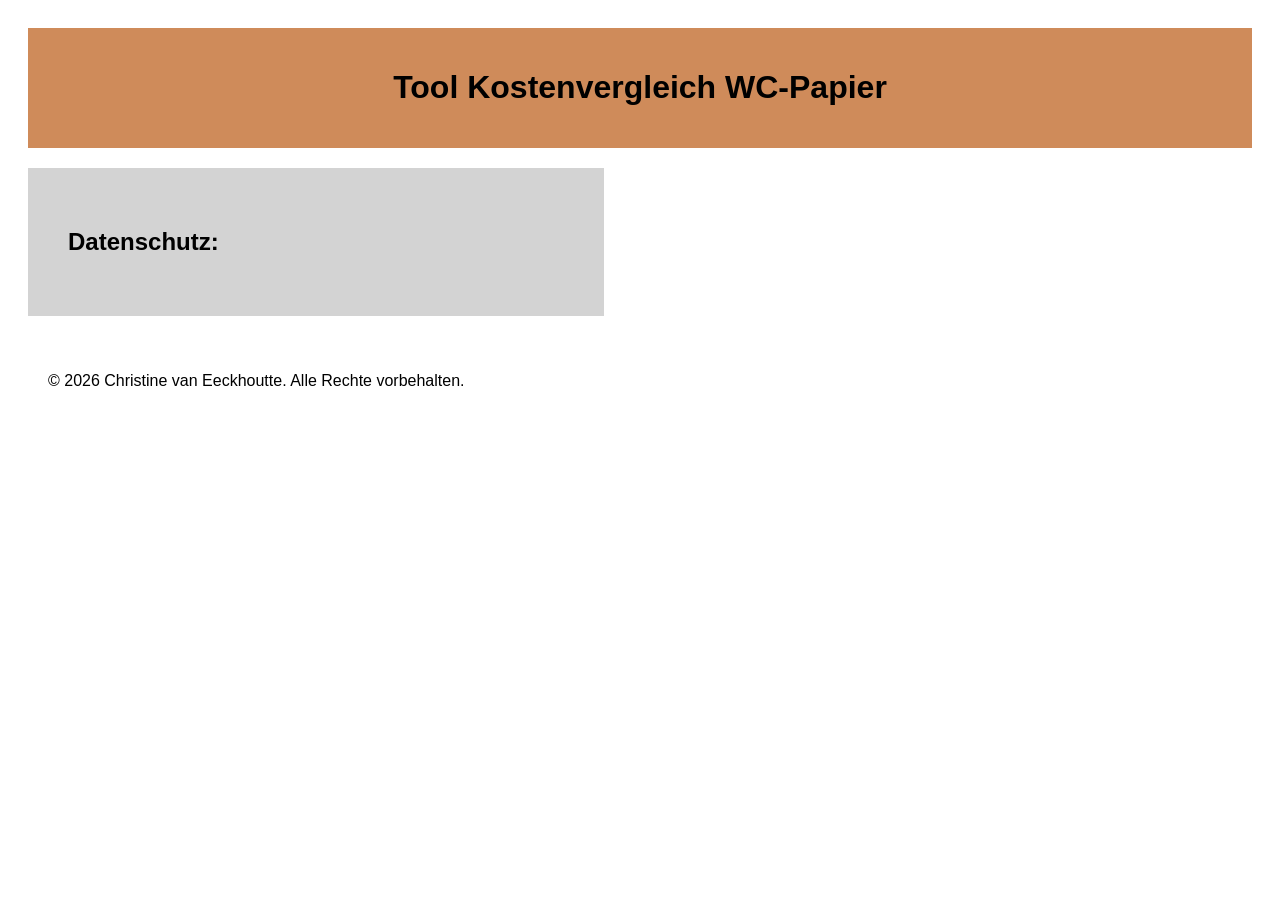
==== datenschutz.html @ 3225691a "JavaSchript fertiggestellt, CSS bearbeitet, Impressum vorläufig erstellt und Datenschutz vorläufig" ====
<!DOCTYPE html>
<html lang="de">
<head>
    <meta charset="UTF-8">
    <meta name="viewport" content="width=device-width, initial-scale=1.0">
    <title>Tool Kostenvergleich WC-Papier</title>
    <link rel="stylesheet" href="style.css">
</head>
<body>
    <header>
        <h1>Tool Kostenvergleich WC-Papier</h1>
    </header>
    
    <main>
        <h2>Datenschutz:</h2>
    </main>
        

    <footer>
        <p>&copy; 2026 Christine van Eeckhoutte. Alle Rechte vorbehalten.</p>
    </footer>
<script src="script.js"></script>
</body>
</html>
---- style.css ----
body {
    display: grid;
    grid-template-areas: 
        "header header header header"
        "main main img img"
        "footer footer footer footer";
    gap: 20px;
    padding: 20px;
    font-family: Arial, sans-serif;
}

header {
    grid-area: header;
    background-color:rgb(207, 139, 90);
    padding: 20px;
    text-align: center;
    font-weight: bold;
}

main {
    grid-area: main;
    background-color: lightgray;
    display: flex;
    gap: 30px;
    padding: 40px;
}

.inhalt {
    flex: 1;
}

img {
    grid-area: img;
    width: 400px;
    height: 480px;
    border-radius: 30px;
}   

footer {
    grid-area: footer;
    background-color:r;
    padding: 20px;
}

h1 {
    font-weight: bold;
}

input {
    padding-bottom: 10px;
    margin-bottom: 15px;
    background-color: antiquewhite;
}

button {
    font-size: large;
    font-weight:500;
    background-color: antiquewhite;
}
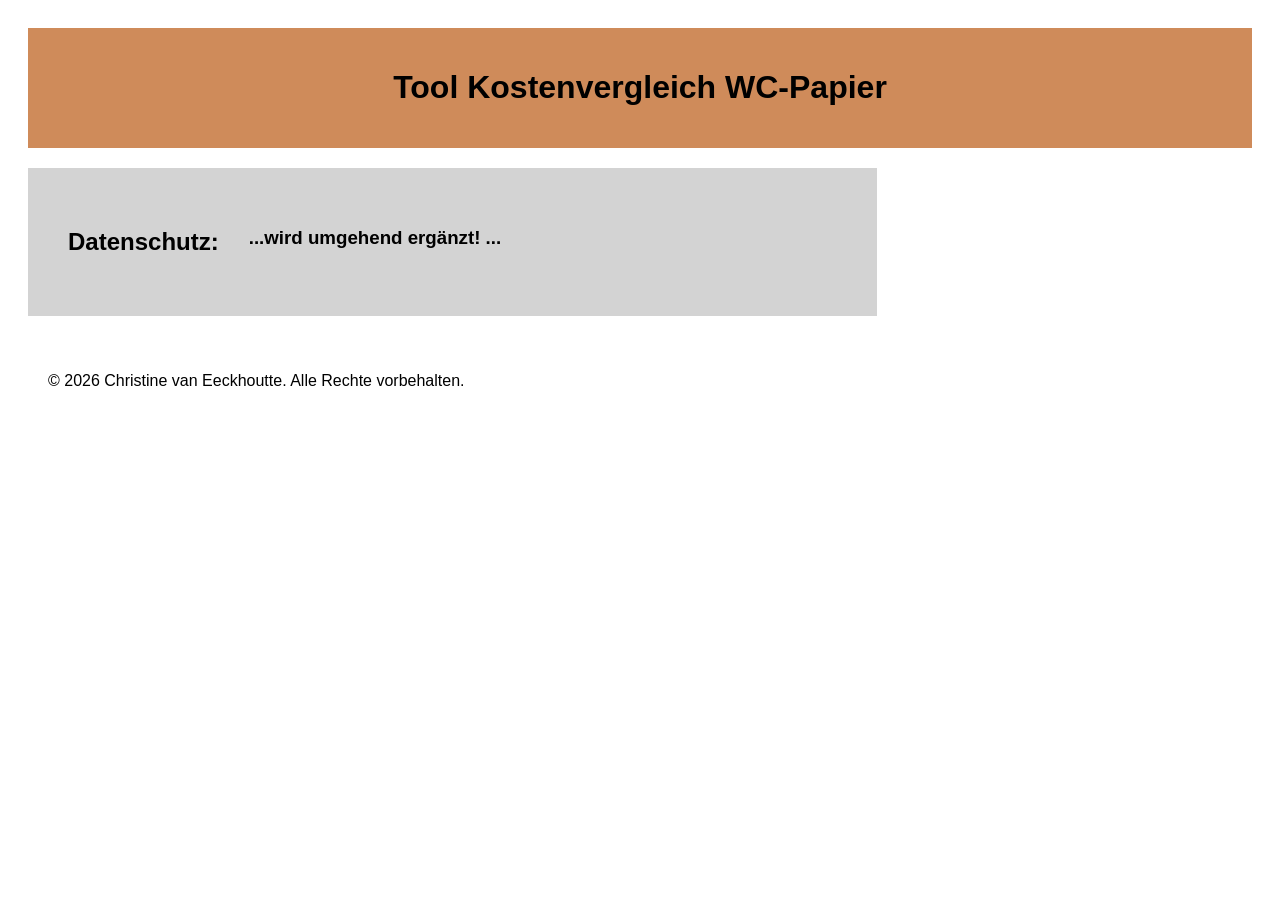
==== commit 9becd800: "Update datenschutz.html" ====
--- a/datenschutz.html
+++ b/datenschutz.html
@@ -13,6 +13,7 @@
     
     <main>
         <h2>Datenschutz:</h2>
+        <h3>...wird umgehend ergänzt! ...</h3>
     </main>
         
 
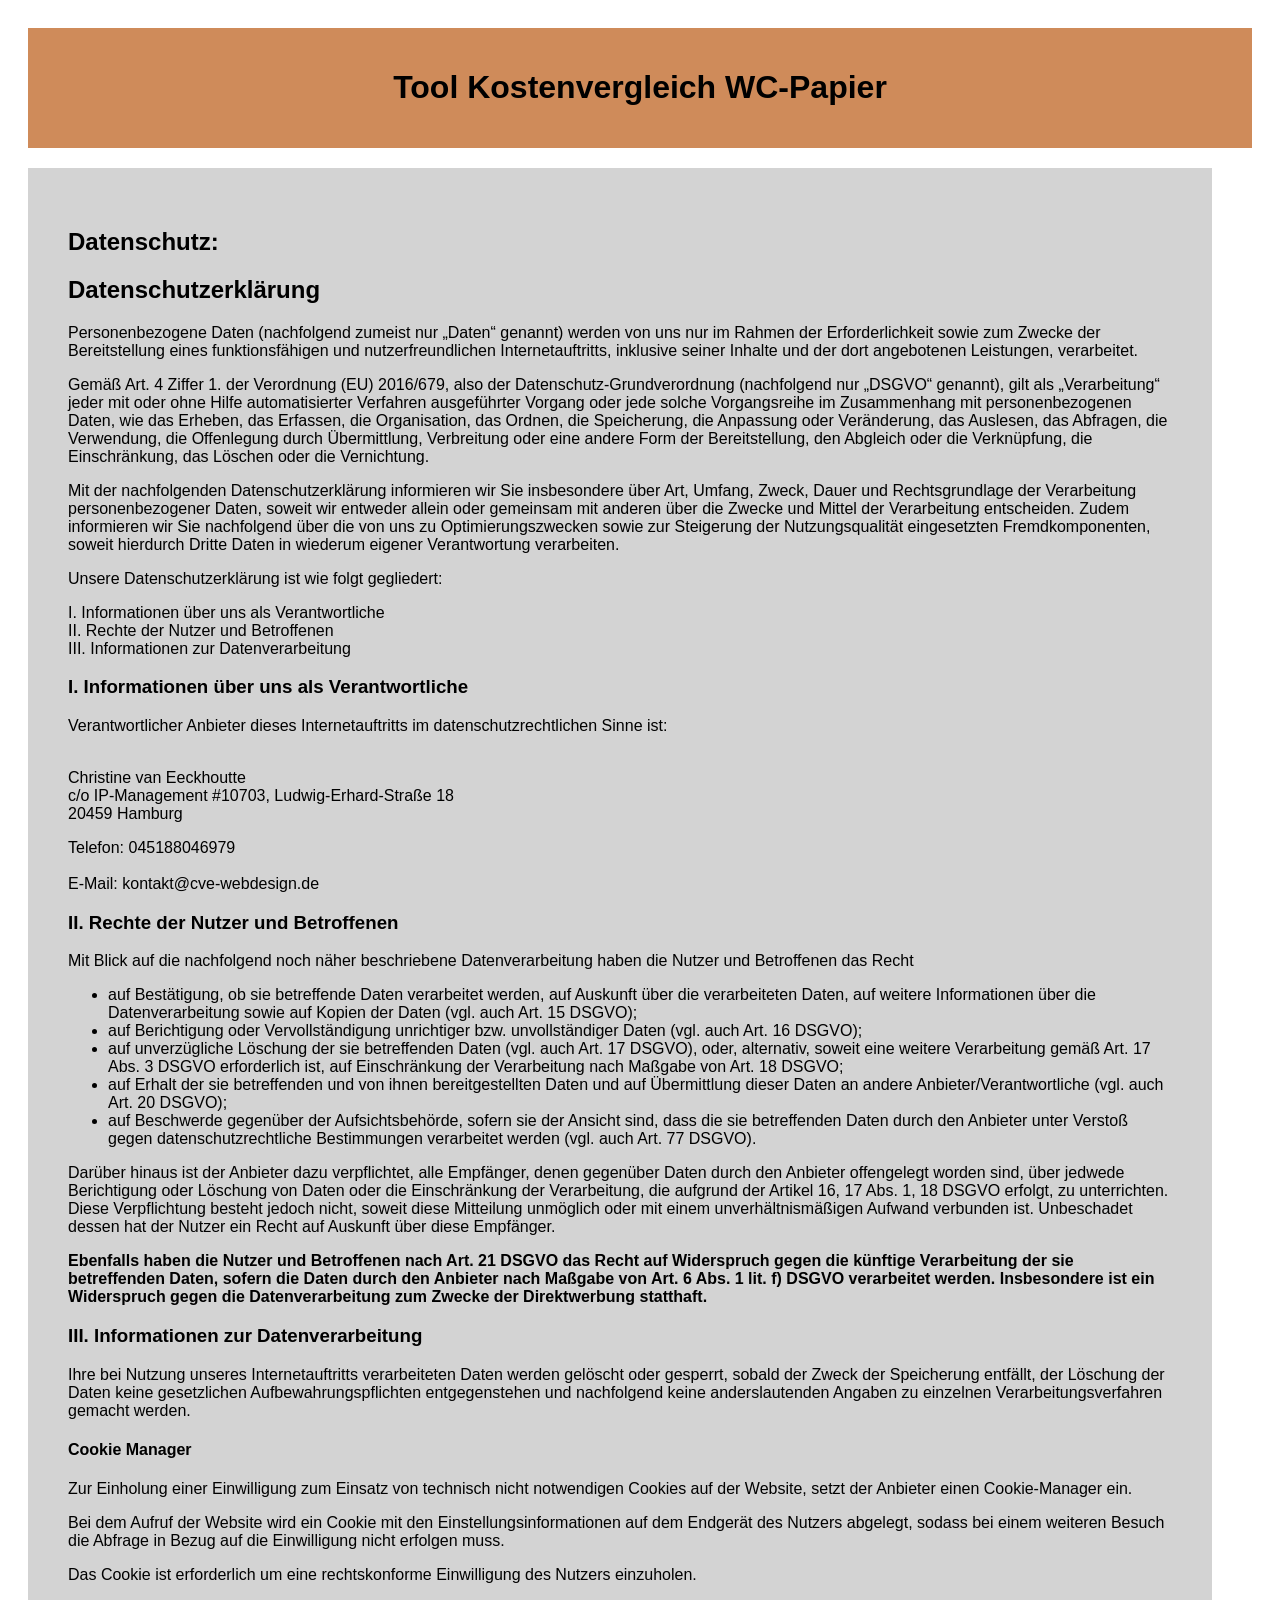
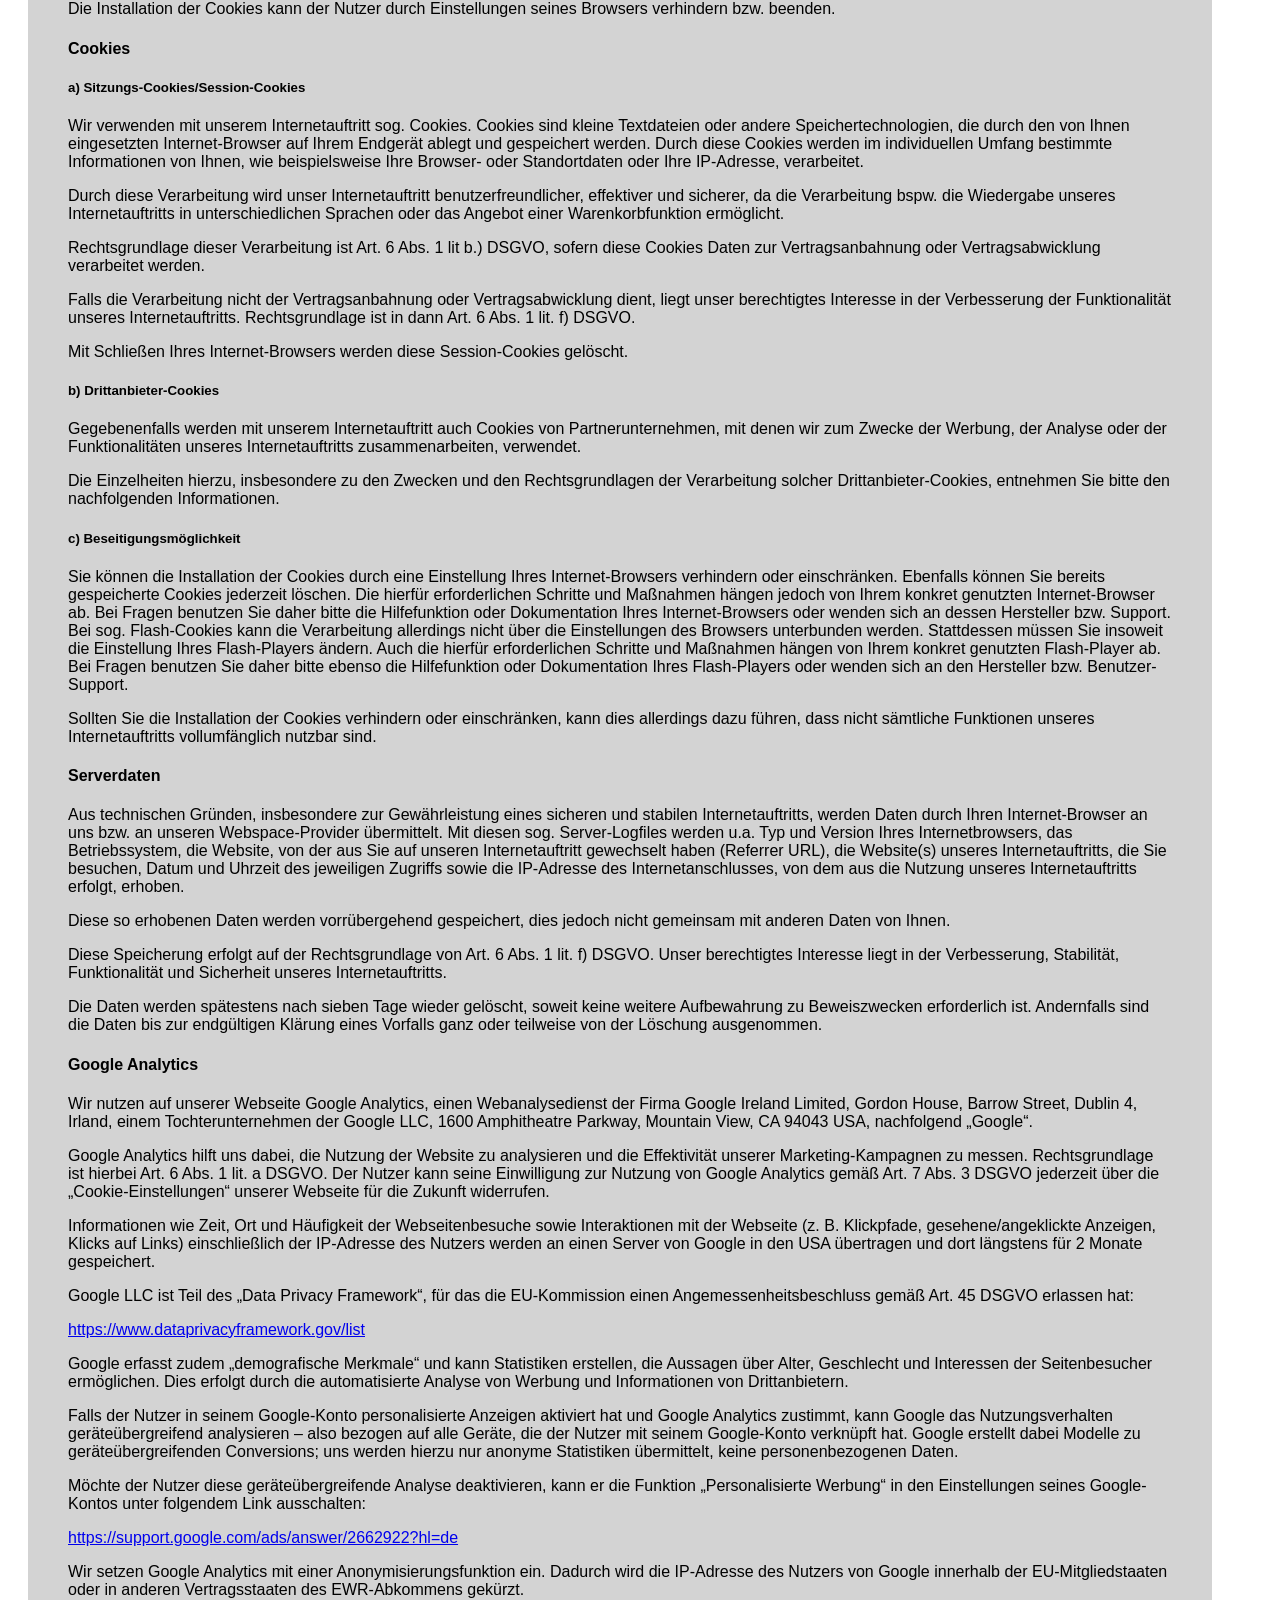
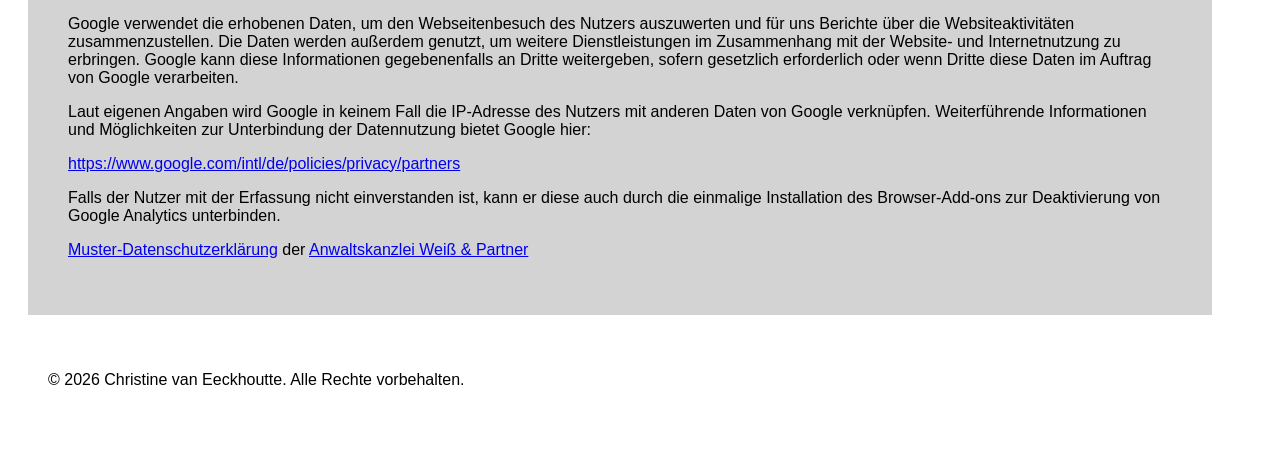
==== commit 0499a128: "Datenschutzerklärung eingepflegt" ====
--- a/datenschutz.html
+++ b/datenschutz.html
@@ -11,12 +11,130 @@
         <h1>Tool Kostenvergleich WC-Papier</h1>
     </header>
     
-    <main>
+    <main class="Datenschutz">
         <h2>Datenschutz:</h2>
-        <h3>...wird umgehend ergänzt! ...</h3>
+        
+<h2 class="wp-block-heading">Datenschutzerklärung</h2>
+
+
+
+<p class="wp-block-paragraph">Personenbezogene Daten (nachfolgend zumeist nur „Daten“ genannt) werden von uns nur im Rahmen der Erforderlichkeit sowie zum Zwecke der Bereitstellung eines funktionsfähigen und nutzerfreundlichen Internetauftritts, inklusive seiner Inhalte und der dort angebotenen Leistungen, verarbeitet.</p>
+
+
+
+<p class="wp-block-paragraph">Gemäß Art. 4 Ziffer 1. der Verordnung (EU) 2016/679, also der Datenschutz-Grundverordnung (nachfolgend nur „DSGVO“ genannt), gilt als „Verarbeitung“ jeder mit oder ohne Hilfe automatisierter Verfahren ausgeführter Vorgang oder jede solche Vorgangsreihe im Zusammenhang mit personenbezogenen Daten, wie das Erheben, das Erfassen, die Organisation, das Ordnen, die Speicherung, die Anpassung oder Veränderung, das Auslesen, das Abfragen, die Verwendung, die Offenlegung durch Übermittlung, Verbreitung oder eine andere Form der Bereitstellung, den Abgleich oder die Verknüpfung, die Einschränkung, das Löschen oder die Vernichtung.</p>
+
+
+
+<p class="wp-block-paragraph">Mit der nachfolgenden Datenschutzerklärung informieren wir Sie insbesondere über Art, Umfang, Zweck, Dauer und Rechtsgrundlage der Verarbeitung personenbezogener Daten, soweit wir entweder allein oder gemeinsam mit anderen über die Zwecke und Mittel der Verarbeitung entscheiden. Zudem informieren wir Sie nachfolgend über die von uns zu Optimierungszwecken sowie zur Steigerung der Nutzungsqualität eingesetzten Fremdkomponenten, soweit hierdurch Dritte Daten in wiederum eigener Verantwortung verarbeiten.</p>
+
+
+
+<p class="wp-block-paragraph">Unsere Datenschutzerklärung ist wie folgt gegliedert:</p>
+
+
+
+<p class="wp-block-paragraph">I. Informationen über uns als Verantwortliche<br>II. Rechte der Nutzer und Betroffenen<br>III. Informationen zur Datenverarbeitung</p>
+
+
+
+<h3 class="wp-block-heading">I. Informationen über uns als Verantwortliche</h3>
+
+
+
+<p class="wp-block-paragraph">Verantwortlicher Anbieter dieses Internetauftritts im datenschutzrechtlichen Sinne ist:</p>
+
+
+
+<p class="wp-block-paragraph"><br>Christine van Eeckhoutte<br>c/o IP-Management #10703, Ludwig-Erhard-Straße 18<br>20459 Hamburg</p>
+
+
+
+<p class="wp-block-paragraph">Telefon: 045188046979 <br><br>E-Mail: kontakt@cve-webdesign.de </p>
+
+
+<h3 class="wp-block-heading">II. Rechte der Nutzer und Betroffenen</h3>
+
+
+
+<p class="wp-block-paragraph">Mit Blick auf die nachfolgend noch näher beschriebene Datenverarbeitung haben die Nutzer und Betroffenen das Recht</p>
+
+
+
+<ul class="wp-block-list">
+<li>auf Bestätigung, ob sie betreffende Daten verarbeitet werden, auf Auskunft über die verarbeiteten Daten, auf weitere Informationen über die Datenverarbeitung sowie auf Kopien der Daten (vgl. auch Art. 15 DSGVO);</li>
+
+
+
+<li>auf Berichtigung oder Vervollständigung unrichtiger bzw. unvollständiger Daten (vgl. auch Art. 16 DSGVO);</li>
+
+
+
+<li>auf unverzügliche Löschung der sie betreffenden Daten (vgl. auch Art. 17 DSGVO), oder, alternativ, soweit eine weitere Verarbeitung gemäß Art. 17 Abs. 3 DSGVO erforderlich ist, auf Einschränkung der Verarbeitung nach Maßgabe von Art. 18 DSGVO;</li>
+
+
+
+<li>auf Erhalt der sie betreffenden und von ihnen bereitgestellten Daten und auf Übermittlung dieser Daten an andere Anbieter/Verantwortliche (vgl. auch Art. 20 DSGVO);</li>
+
+
+
+<li>auf Beschwerde gegenüber der Aufsichtsbehörde, sofern sie der Ansicht sind, dass die sie betreffenden Daten durch den Anbieter unter Verstoß gegen datenschutzrechtliche Bestimmungen verarbeitet werden (vgl. auch Art. 77 DSGVO).</li>
+</ul>
+
+
+
+<p class="wp-block-paragraph">Darüber hinaus ist der Anbieter dazu verpflichtet, alle Empfänger, denen gegenüber Daten durch den Anbieter offengelegt worden sind, über jedwede Berichtigung oder Löschung von Daten oder die Einschränkung der Verarbeitung, die aufgrund der Artikel 16, 17 Abs. 1, 18 DSGVO erfolgt, zu unterrichten. Diese Verpflichtung besteht jedoch nicht, soweit diese Mitteilung unmöglich oder mit einem unverhältnismäßigen Aufwand verbunden ist. Unbeschadet dessen hat der Nutzer ein Recht auf Auskunft über diese Empfänger.</p>
+
+
+
+<p class="wp-block-paragraph"><strong>Ebenfalls haben die Nutzer und Betroffenen nach Art. 21 DSGVO das Recht auf Widerspruch gegen die künftige Verarbeitung der sie betreffenden Daten, sofern die Daten durch den Anbieter nach Maßgabe von Art. 6 Abs. 1 lit. f) DSGVO verarbeitet werden. Insbesondere ist ein Widerspruch gegen die Datenverarbeitung zum Zwecke der Direktwerbung statthaft.</strong></p>
+
+
+
+<h3 class="wp-block-heading">III. Informationen zur Datenverarbeitung</h3>
+
+
+
+<p class="wp-block-paragraph">Ihre bei Nutzung unseres Internetauftritts verarbeiteten Daten werden gelöscht oder gesperrt, sobald der Zweck der Speicherung entfällt, der Löschung der Daten keine gesetzlichen Aufbewahrungspflichten entgegenstehen und nachfolgend keine anderslautenden Angaben zu einzelnen Verarbeitungsverfahren gemacht werden.</p>
+<h4 class="jet-listing-dynamic-field__content">Cookie Manager </h4><p>Zur Einholung einer Einwilligung zum Einsatz von technisch nicht notwendigen Cookies auf der Website, setzt der Anbieter einen Cookie-Manager ein.</p>
+<p>Bei dem Aufruf der Website wird ein Cookie mit den Einstellungsinformationen auf dem Endgerät des Nutzers abgelegt, sodass bei einem weiteren Besuch die Abfrage in Bezug auf die Einwilligung nicht erfolgen muss.</p>
+<p>Das Cookie ist erforderlich um eine rechtskonforme Einwilligung des Nutzers einzuholen.</p>
+<p>Die Installation der Cookies kann der Nutzer durch Einstellungen seines Browsers verhindern bzw. beenden.</p>
+<h4 class="jet-listing-dynamic-field__content">Cookies</h4><h5>a) Sitzungs-Cookies/Session-Cookies</h5>
+<p>Wir verwenden mit unserem Internetauftritt sog. Cookies. Cookies sind kleine Textdateien oder andere Speichertechnologien, die durch den von Ihnen eingesetzten Internet-Browser auf Ihrem Endgerät ablegt und gespeichert werden. Durch diese Cookies werden im individuellen Umfang bestimmte Informationen von Ihnen, wie beispielsweise Ihre Browser- oder Standortdaten oder Ihre IP-Adresse, verarbeitet.</p>
+<p>Durch diese Verarbeitung wird unser Internetauftritt benutzerfreundlicher, effektiver und sicherer, da die Verarbeitung bspw. die Wiedergabe unseres Internetauftritts in unterschiedlichen Sprachen oder das Angebot einer Warenkorbfunktion ermöglicht.</p>
+<p>Rechtsgrundlage dieser Verarbeitung ist Art. 6 Abs. 1 lit b.) DSGVO, sofern diese Cookies Daten zur Vertragsanbahnung oder Vertragsabwicklung verarbeitet werden.</p>
+<p>Falls die Verarbeitung nicht der Vertragsanbahnung oder Vertragsabwicklung dient, liegt unser berechtigtes Interesse in der Verbesserung der Funktionalität unseres Internetauftritts. Rechtsgrundlage ist in dann Art. 6 Abs. 1 lit. f) DSGVO.</p>
+<p>Mit Schließen Ihres Internet-Browsers werden diese Session-Cookies gelöscht.</p>
+<h5>b) Drittanbieter-Cookies</h5>
+<p>Gegebenenfalls werden mit unserem Internetauftritt auch Cookies von Partnerunternehmen, mit denen wir zum Zwecke der Werbung, der Analyse oder der Funktionalitäten unseres Internetauftritts zusammenarbeiten, verwendet.</p>
+<p>Die Einzelheiten hierzu, insbesondere zu den Zwecken und den Rechtsgrundlagen der Verarbeitung solcher Drittanbieter-Cookies, entnehmen Sie bitte den nachfolgenden Informationen.</p>
+<h5>c) Beseitigungsmöglichkeit</h5>
+<p>Sie können die Installation der Cookies durch eine Einstellung Ihres Internet-Browsers verhindern oder einschränken. Ebenfalls können Sie bereits gespeicherte Cookies jederzeit löschen. Die hierfür erforderlichen Schritte und Maßnahmen hängen jedoch von Ihrem konkret genutzten Internet-Browser ab. Bei Fragen benutzen Sie daher bitte die Hilfefunktion oder Dokumentation Ihres Internet-Browsers oder wenden sich an dessen Hersteller bzw. Support. Bei sog. Flash-Cookies kann die Verarbeitung allerdings nicht über die Einstellungen des Browsers unterbunden werden. Stattdessen müssen Sie insoweit die Einstellung Ihres Flash-Players ändern. Auch die hierfür erforderlichen Schritte und Maßnahmen hängen von Ihrem konkret genutzten Flash-Player ab. Bei Fragen benutzen Sie daher bitte ebenso die Hilfefunktion oder Dokumentation Ihres Flash-Players oder wenden sich an den Hersteller bzw. Benutzer-Support.</p>
+<p>Sollten Sie die Installation der Cookies verhindern oder einschränken, kann dies allerdings dazu führen, dass nicht sämtliche Funktionen unseres Internetauftritts vollumfänglich nutzbar sind.</p>
+<h4 class="jet-listing-dynamic-field__content">Serverdaten</h4><p>Aus technischen Gründen, insbesondere zur Gewährleistung eines sicheren und stabilen Internetauftritts, werden Daten durch Ihren Internet-Browser an uns bzw. an unseren Webspace-Provider übermittelt. Mit diesen sog. Server-Logfiles werden u.a. Typ und Version Ihres Internetbrowsers, das Betriebssystem, die Website, von der aus Sie auf unseren Internetauftritt gewechselt haben (Referrer URL), die Website(s) unseres Internetauftritts, die Sie besuchen, Datum und Uhrzeit des jeweiligen Zugriffs sowie die IP-Adresse des Internetanschlusses, von dem aus die Nutzung unseres Internetauftritts erfolgt, erhoben.</p>
+<p>Diese so erhobenen Daten werden vorrübergehend gespeichert, dies jedoch nicht gemeinsam mit anderen Daten von Ihnen.</p>
+<p>Diese Speicherung erfolgt auf der Rechtsgrundlage von Art. 6 Abs. 1 lit. f) DSGVO. Unser berechtigtes Interesse liegt in der Verbesserung, Stabilität, Funktionalität und Sicherheit unseres Internetauftritts.</p>
+<p>Die Daten werden spätestens nach sieben Tage wieder gelöscht, soweit keine weitere Aufbewahrung zu Beweiszwecken erforderlich ist. Andernfalls sind die Daten bis zur endgültigen Klärung eines Vorfalls ganz oder teilweise von der Löschung ausgenommen.</p>
+<h4 class="jet-listing-dynamic-field__content">Google Analytics</h4><p>Wir nutzen auf unserer Webseite Google Analytics, einen Webanalysedienst der Firma Google Ireland Limited, Gordon House, Barrow Street, Dublin 4, Irland, einem Tochterunternehmen der Google LLC, 1600 Amphitheatre Parkway, Mountain View, CA 94043 USA, nachfolgend „Google“.</p>
+<p>Google Analytics hilft uns dabei, die Nutzung der Website zu analysieren und die Effektivität unserer Marketing-Kampagnen zu messen. Rechtsgrundlage ist hierbei Art. 6 Abs. 1 lit. a DSGVO. Der Nutzer kann seine Einwilligung zur Nutzung von Google Analytics gemäß Art. 7 Abs. 3 DSGVO jederzeit über die „Cookie-Einstellungen“ unserer Webseite für die Zukunft widerrufen.</p>
+<p>Informationen wie Zeit, Ort und Häufigkeit der Webseitenbesuche sowie Interaktionen mit der Webseite (z. B. Klickpfade, gesehene/angeklickte Anzeigen, Klicks auf Links) einschließlich der IP-Adresse des Nutzers werden an einen Server von Google in den USA übertragen und dort längstens für 2 Monate gespeichert.</p>
+<p>Google LLC ist Teil des „Data Privacy Framework“, für das die EU-Kommission einen Angemessenheitsbeschluss gemäß Art. 45 DSGVO erlassen hat:</p>
+<p><a href="https://www.dataprivacyframework.gov/list" rel="nofollow noopener" target="_blank">https://www.dataprivacyframework.gov/list</a></p>
+<p>Google erfasst zudem „demografische Merkmale“ und kann Statistiken erstellen, die Aussagen über Alter, Geschlecht und Interessen der Seitenbesucher ermöglichen. Dies erfolgt durch die automatisierte Analyse von Werbung und Informationen von Drittanbietern.</p>
+<p>Falls der Nutzer in seinem Google-Konto personalisierte Anzeigen aktiviert hat und Google Analytics zustimmt, kann Google das Nutzungsverhalten geräteübergreifend analysieren – also bezogen auf alle Geräte, die der Nutzer mit seinem Google-Konto verknüpft hat. Google erstellt dabei Modelle zu geräteübergreifenden Conversions; uns werden hierzu nur anonyme Statistiken übermittelt, keine personenbezogenen Daten.</p>
+<p>Möchte der Nutzer diese geräteübergreifende Analyse deaktivieren, kann er die Funktion „Personalisierte Werbung“ in den Einstellungen seines Google-Kontos unter folgendem Link ausschalten:</p>
+<p><a href="https://support.google.com/ads/answer/2662922?hl=de" rel="nofollow noopener" target="_blank">https://support.google.com/ads/answer/2662922?hl=de</a></p>
+<p>Wir setzen Google Analytics mit einer Anonymisierungsfunktion ein. Dadurch wird die IP-Adresse des Nutzers von Google innerhalb der EU-Mitgliedstaaten oder in anderen Vertragsstaaten des EWR-Abkommens gekürzt.</p>
+<p>Google verwendet die erhobenen Daten, um den Webseitenbesuch des Nutzers auszuwerten und für uns Berichte über die Websiteaktivitäten zusammenzustellen. Die Daten werden außerdem genutzt, um weitere Dienstleistungen im Zusammenhang mit der Website- und Internetnutzung zu erbringen. Google kann diese Informationen gegebenenfalls an Dritte weitergeben, sofern gesetzlich erforderlich oder wenn Dritte diese Daten im Auftrag von Google verarbeiten.</p>
+<p>Laut eigenen Angaben wird Google in keinem Fall die IP-Adresse des Nutzers mit anderen Daten von Google verknüpfen. Weiterführende Informationen und Möglichkeiten zur Unterbindung der Datennutzung bietet Google hier:</p>
+<p><a href="https://www.google.com/intl/de/policies/privacy/partners" rel="nofollow noopener" target="_blank">https://www.google.com/intl/de/policies/privacy/partners</a></p>
+<p>Falls der Nutzer mit der Erfassung nicht einverstanden ist, kann er diese auch durch die einmalige Installation des Browser-Add-ons zur Deaktivierung von Google Analytics unterbinden.</p>
+
+<p class="wp-block-paragraph"><a href="https://www.generator-datenschutzerklärung.de" target="_blank" rel="noopener">Muster-Datenschutzerklärung</a> der <a href="https://www.bewertung-löschen24.de" rel="nofollow noopener" target="_blank">Anwaltskanzlei Weiß &amp; Partner</a></p>
+
     </main>
         
-
     <footer>
         <p>&copy; 2026 Christine van Eeckhoutte. Alle Rechte vorbehalten.</p>
     </footer>
--- a/style.css
+++ b/style.css
@@ -56,4 +56,8 @@
     font-size: large;
     font-weight:500;
     background-color: antiquewhite;
+}
+
+.Datenschutz {
+    display: block;
 }
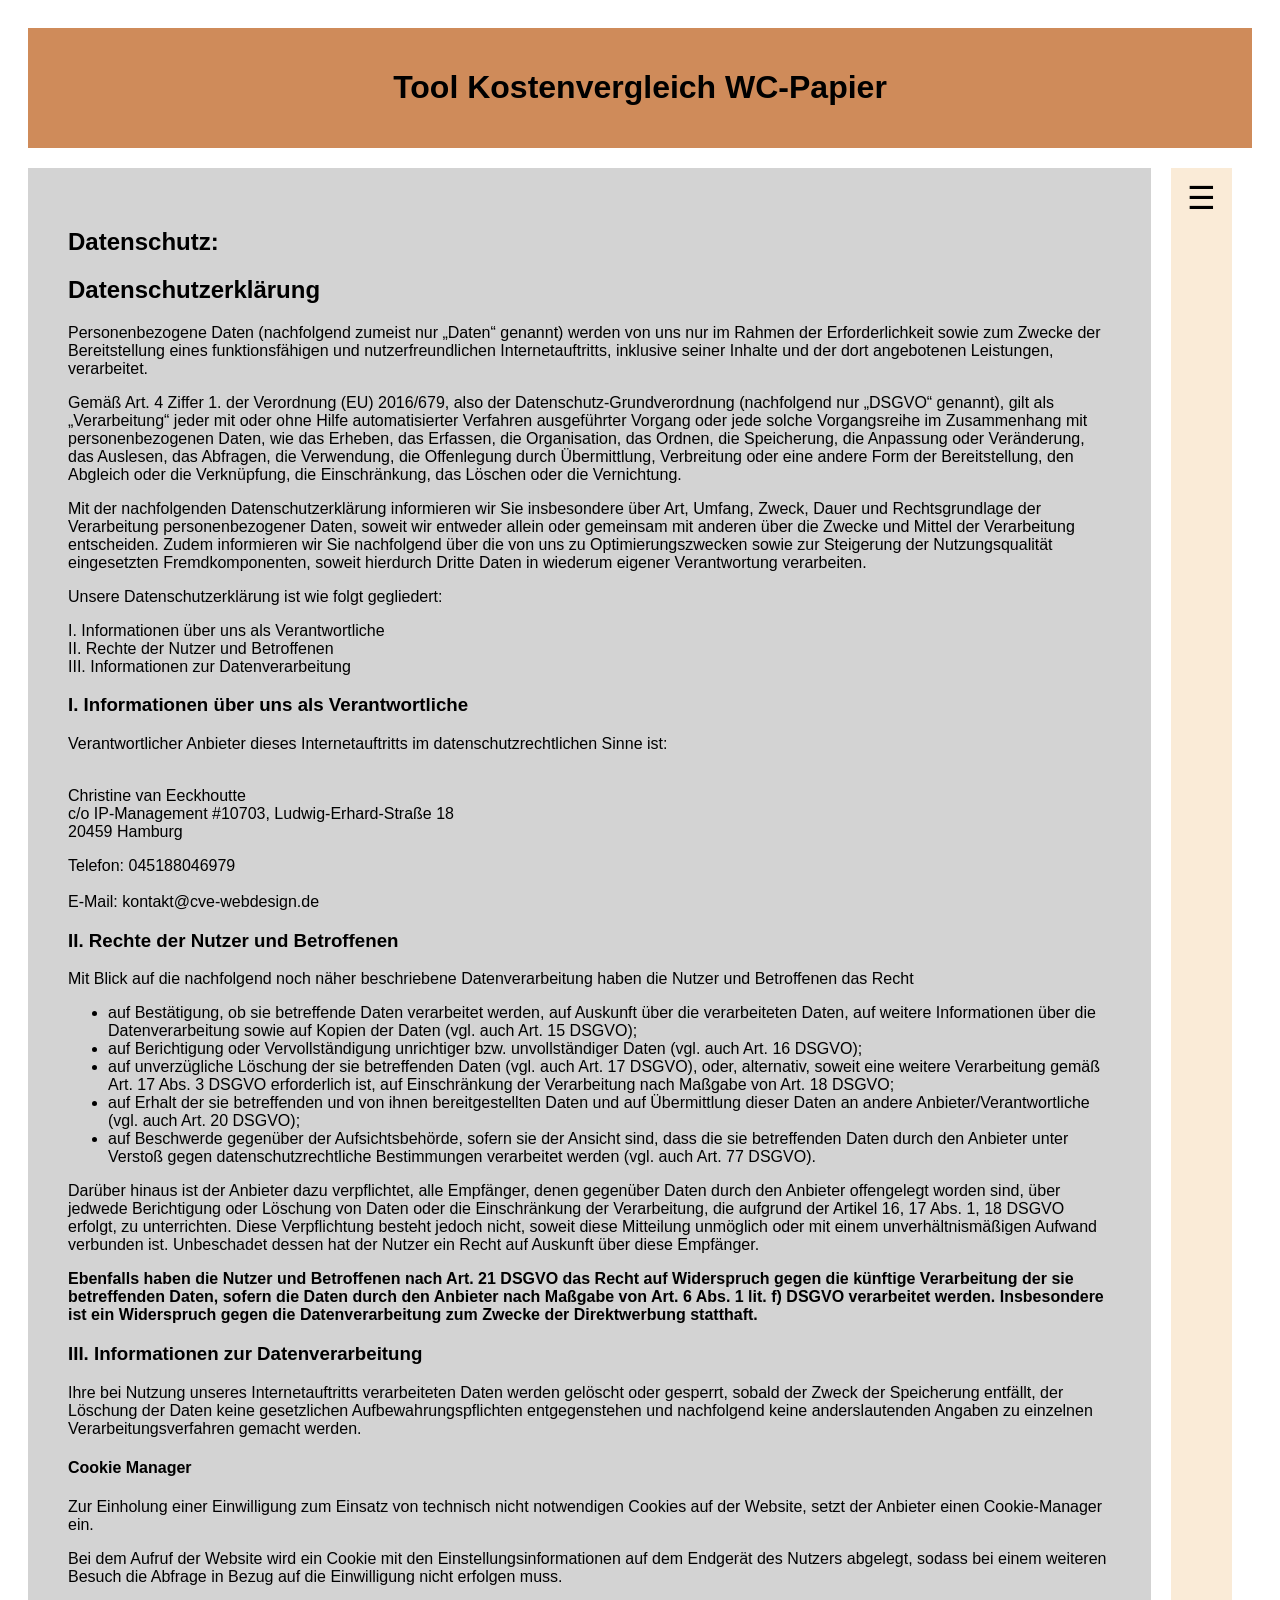
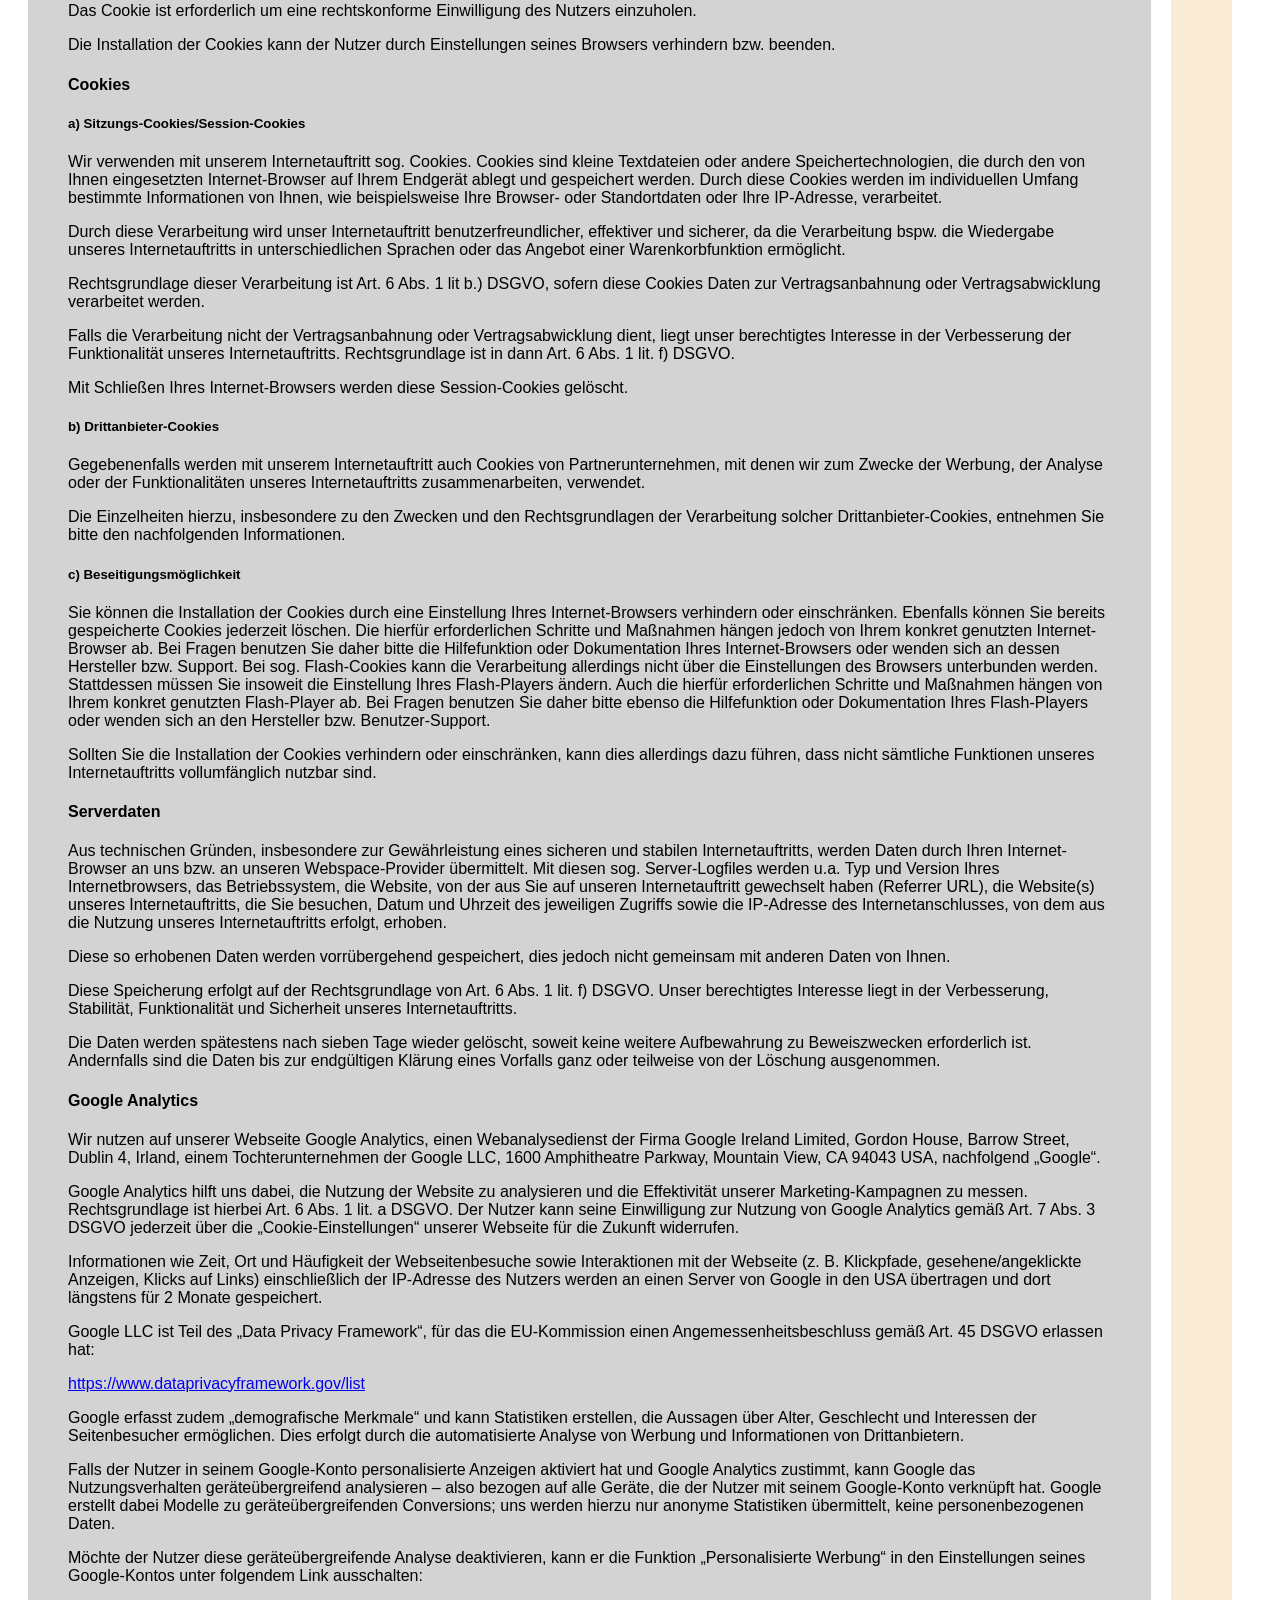
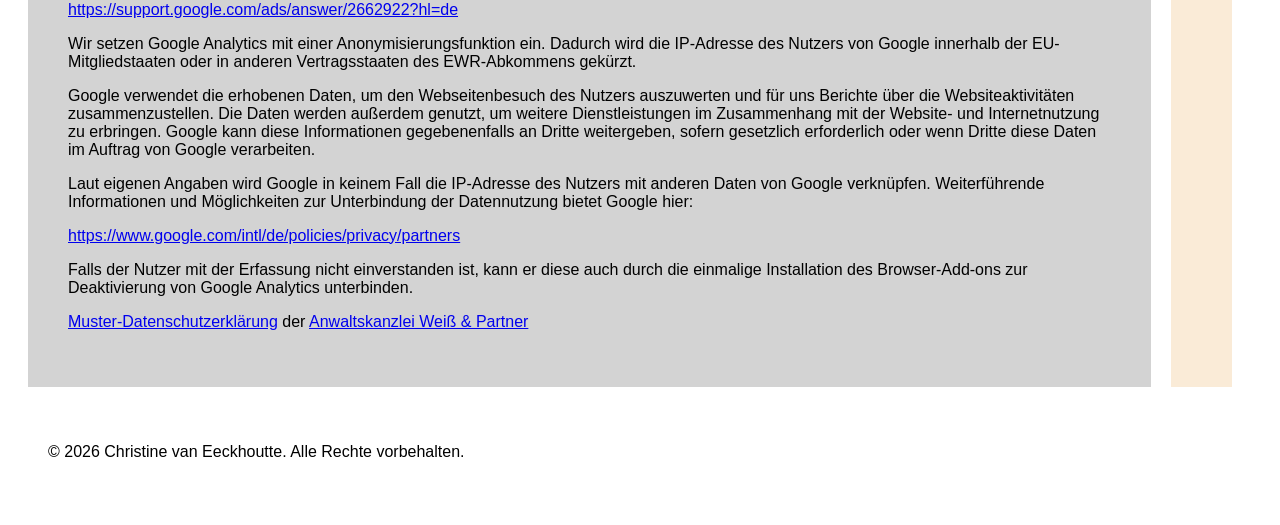
==== commit a923cc98: "Datenschutz provisorisch, Hamburger Menü eingefügt" ====
--- a/datenschutz.html
+++ b/datenschutz.html
@@ -11,6 +11,15 @@
         <h1>Tool Kostenvergleich WC-Papier</h1>
     </header>
     
+<nav>
+    <button onclick="menuOeffnen()" class="menu-button">☰</button>
+    <div id="menu" class="menu">
+        <a href="index.html">Startseite</a>
+        <a href="datenschutz.html">Datenschutz</a>
+        <a href="impressum.html">Impressum</a>
+    </div>
+</nav>
+
     <main class="Datenschutz">
         <h2>Datenschutz:</h2>
         
--- a/style.css
+++ b/style.css
@@ -60,4 +60,45 @@
 
 .Datenschutz {
     display: block;
+}
+
+.menu {
+    display: none;
+}
+
+.menu.sichtbar {
+    display: block;
+}
+
+.menu-button {
+    font-size: 2rem;
+    background: none;
+    border: none;
+    cursor: pointer;
+}
+
+nav {
+    background-color: antiquewhite;
+    padding: 10px;
+}
+
+.menu a {
+    display: block;
+    padding: 10px;
+    text-decoration: none;
+    color: black;
+}
+
+.menu a:hover {
+    background-color: rgb(230, 220, 200);
+}
+
+@media (max-width: 768px) {
+    main {
+        flex-direction: column;
+    }
+    img {
+        width: 100%;
+        height: auto;
+    }
 }
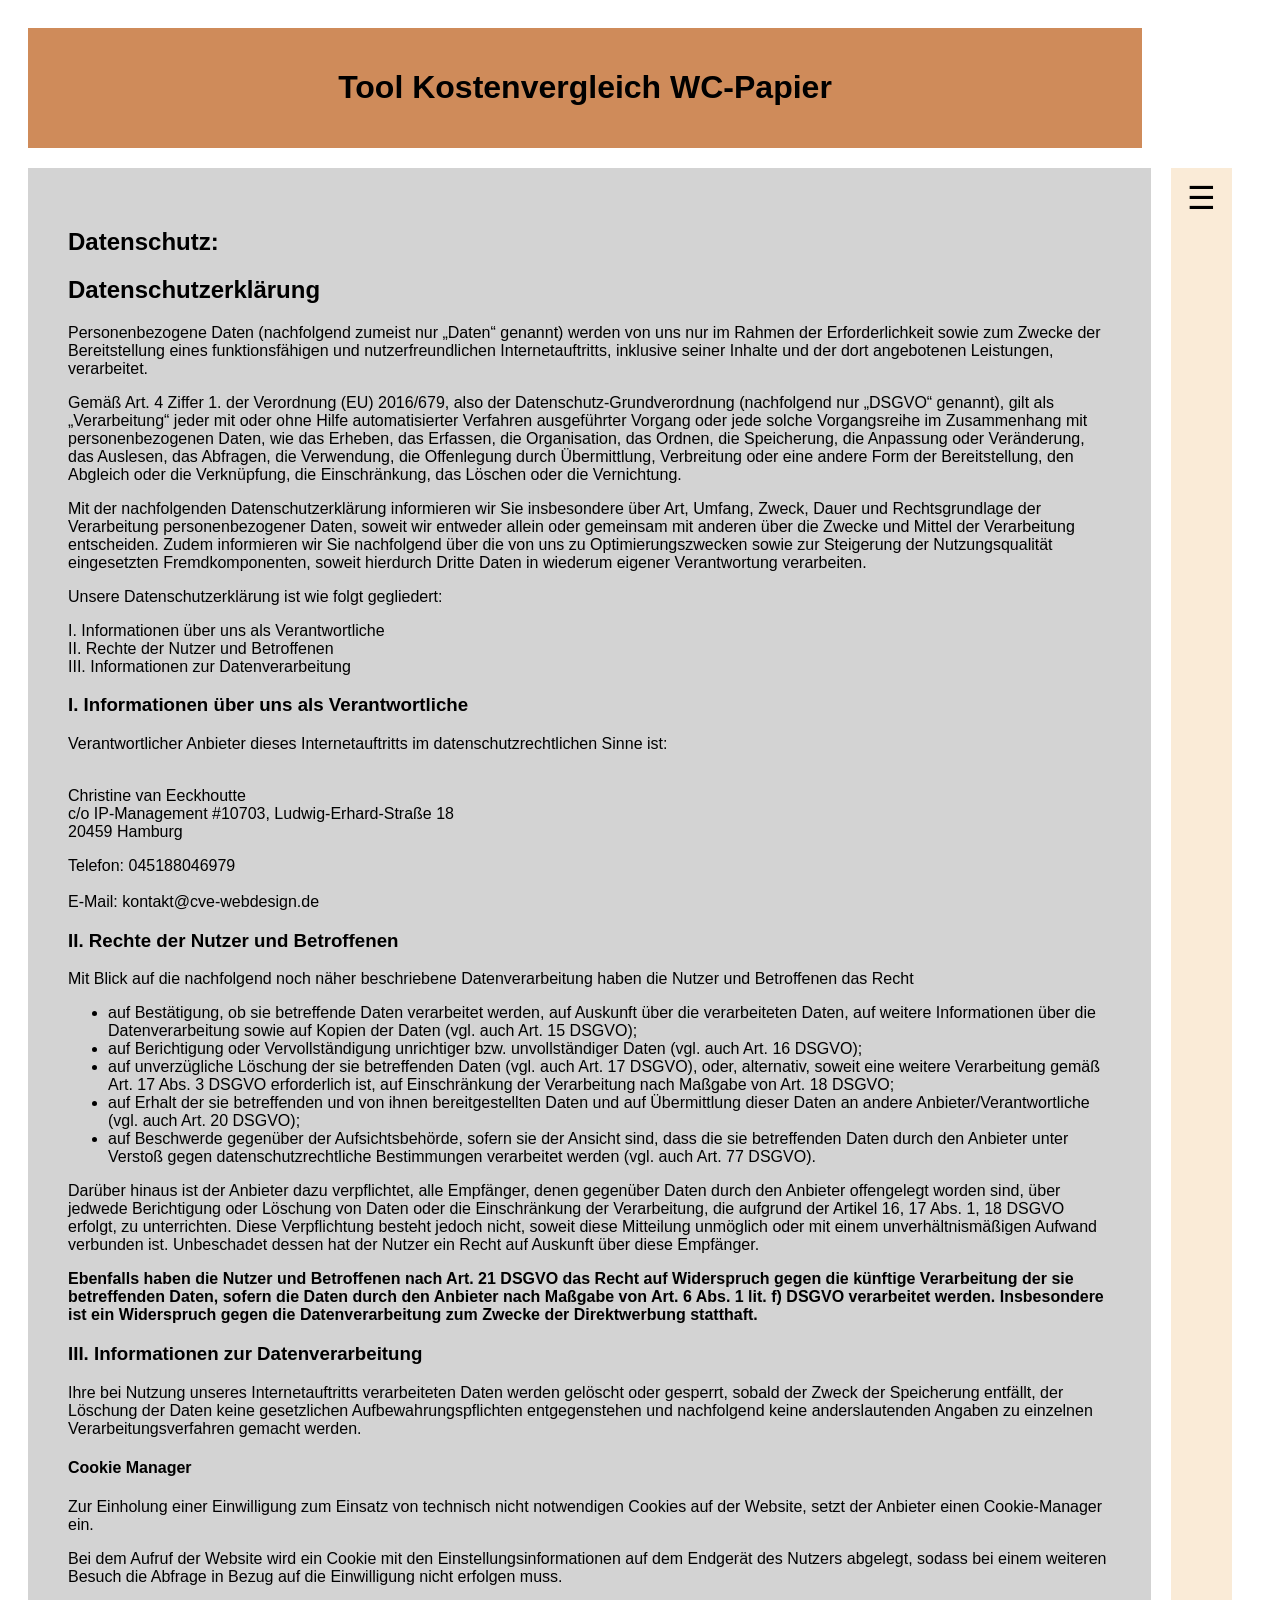
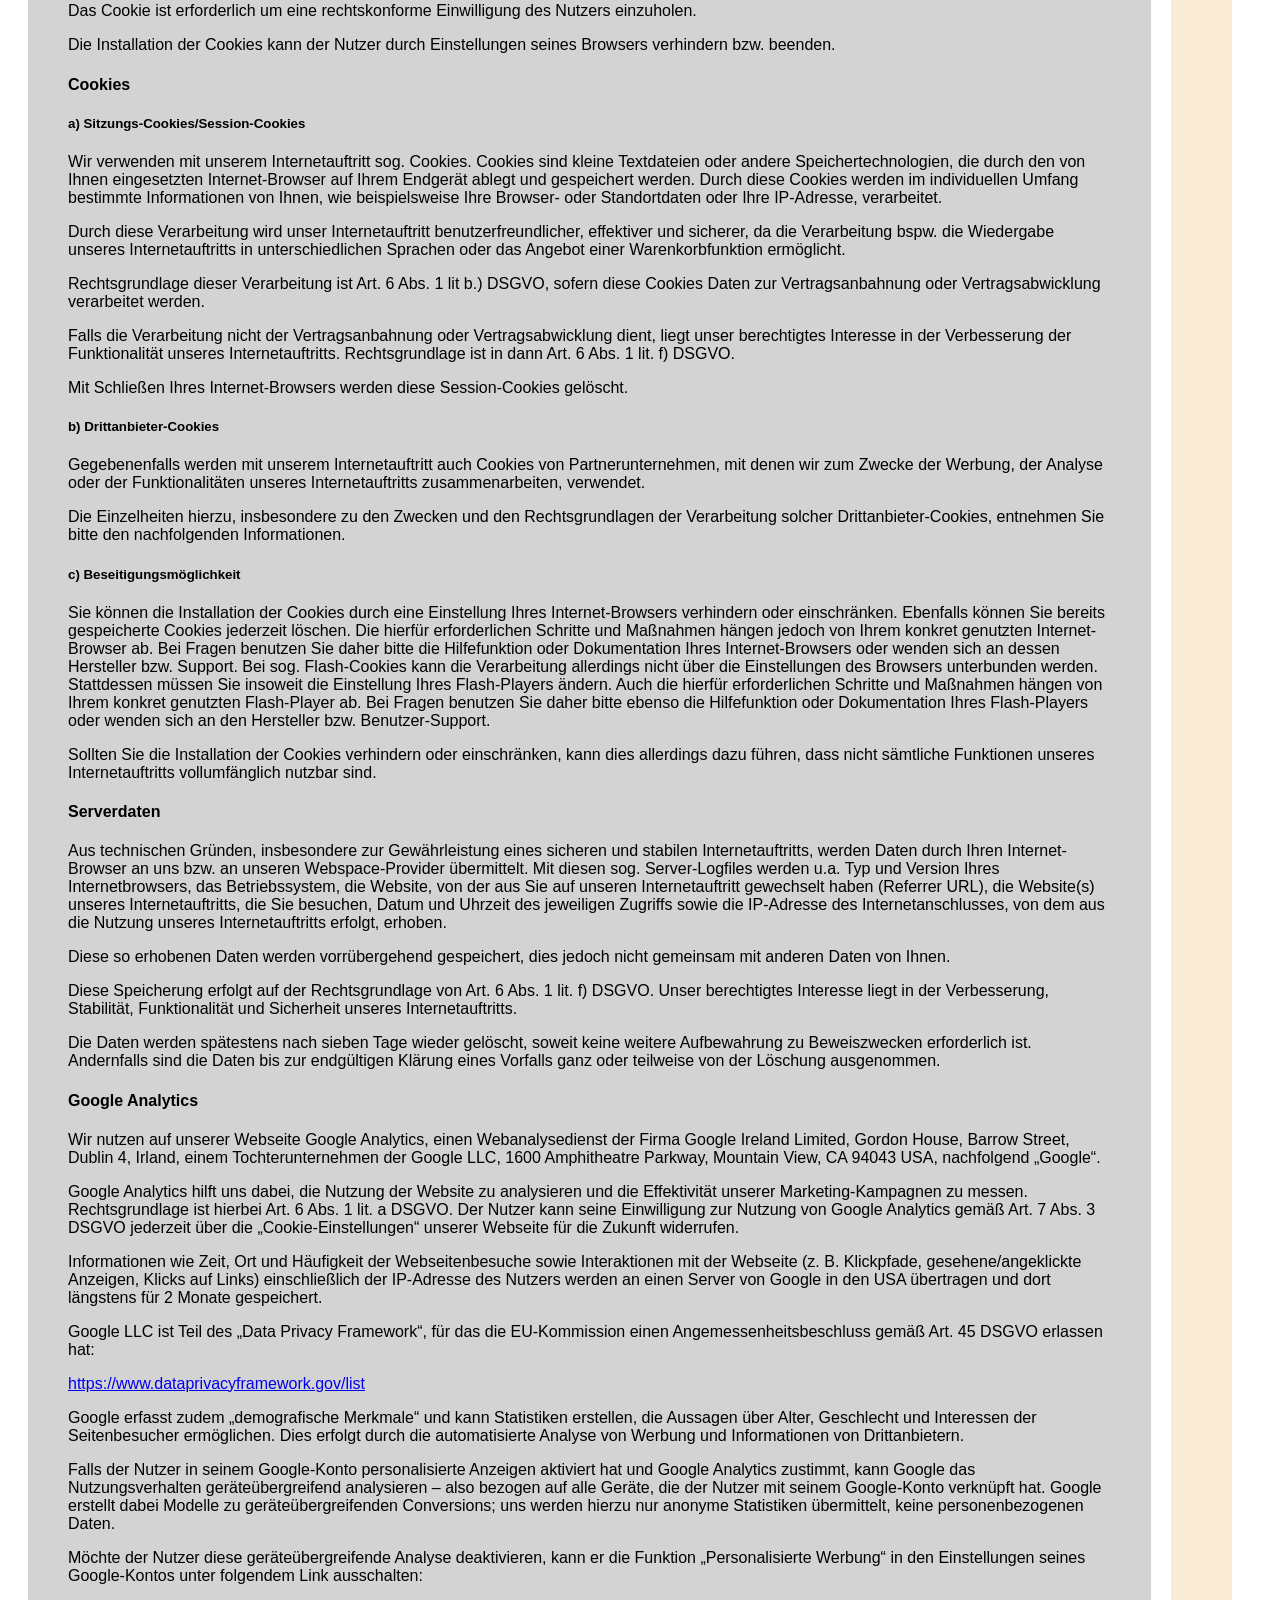
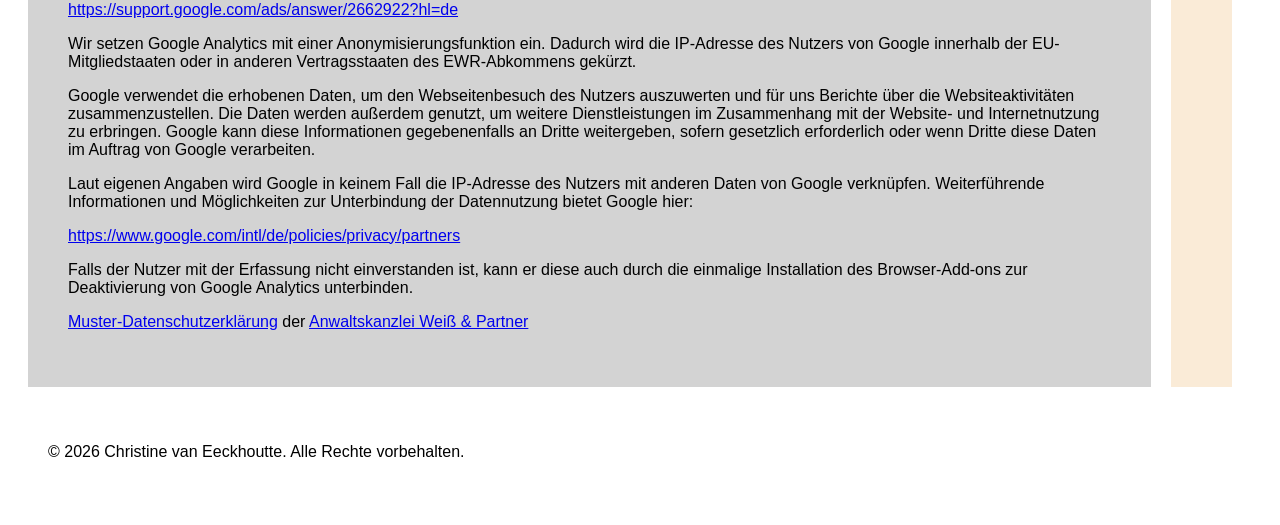
==== commit 21c3996e: "GoatCounter auf Unterseiten ergänzt" ====
--- a/datenschutz.html
+++ b/datenschutz.html
@@ -148,5 +148,7 @@
         <p>&copy; 2026 Christine van Eeckhoutte. Alle Rechte vorbehalten.</p>
     </footer>
 <script src="script.js"></script>
+<script data-goatcounter="https://dancinghorsea.goatcounter.com/count"
+        async src="//gc.zgo.at/count.js"></script>
 </body>
 </html> 
--- a/style.css
+++ b/style.css
@@ -15,6 +15,7 @@
     padding: 20px;
     text-align: center;
     font-weight: bold;
+    margin-right: 110px;
 }
 
 main {
@@ -80,6 +81,7 @@
 nav {
     background-color: antiquewhite;
     padding: 10px;
+    text-align: left;
 }
 
 .menu a {
@@ -94,6 +96,13 @@
 }
 
 @media (max-width: 768px) {
+    input {
+        width: 100%;
+        font-size: 1.2rem;
+        padding: 15px;
+        box-sizing: border-box;
+    }
+    
     main {
         flex-direction: column;
     }
@@ -101,4 +110,23 @@
         width: 100%;
         height: auto;
     }
+    body {
+        padding: 10px;
+    }
+    header,
+    main {
+        width: 100%;
+    }
+    button {
+        width: 100%;
+        padding: 15px;
+        font-size: 1.3rem;
+        font-weight: bold;
+    }
+}
+
+header, 
+main,
+footer {
+    box-sizing: border-box;
 }
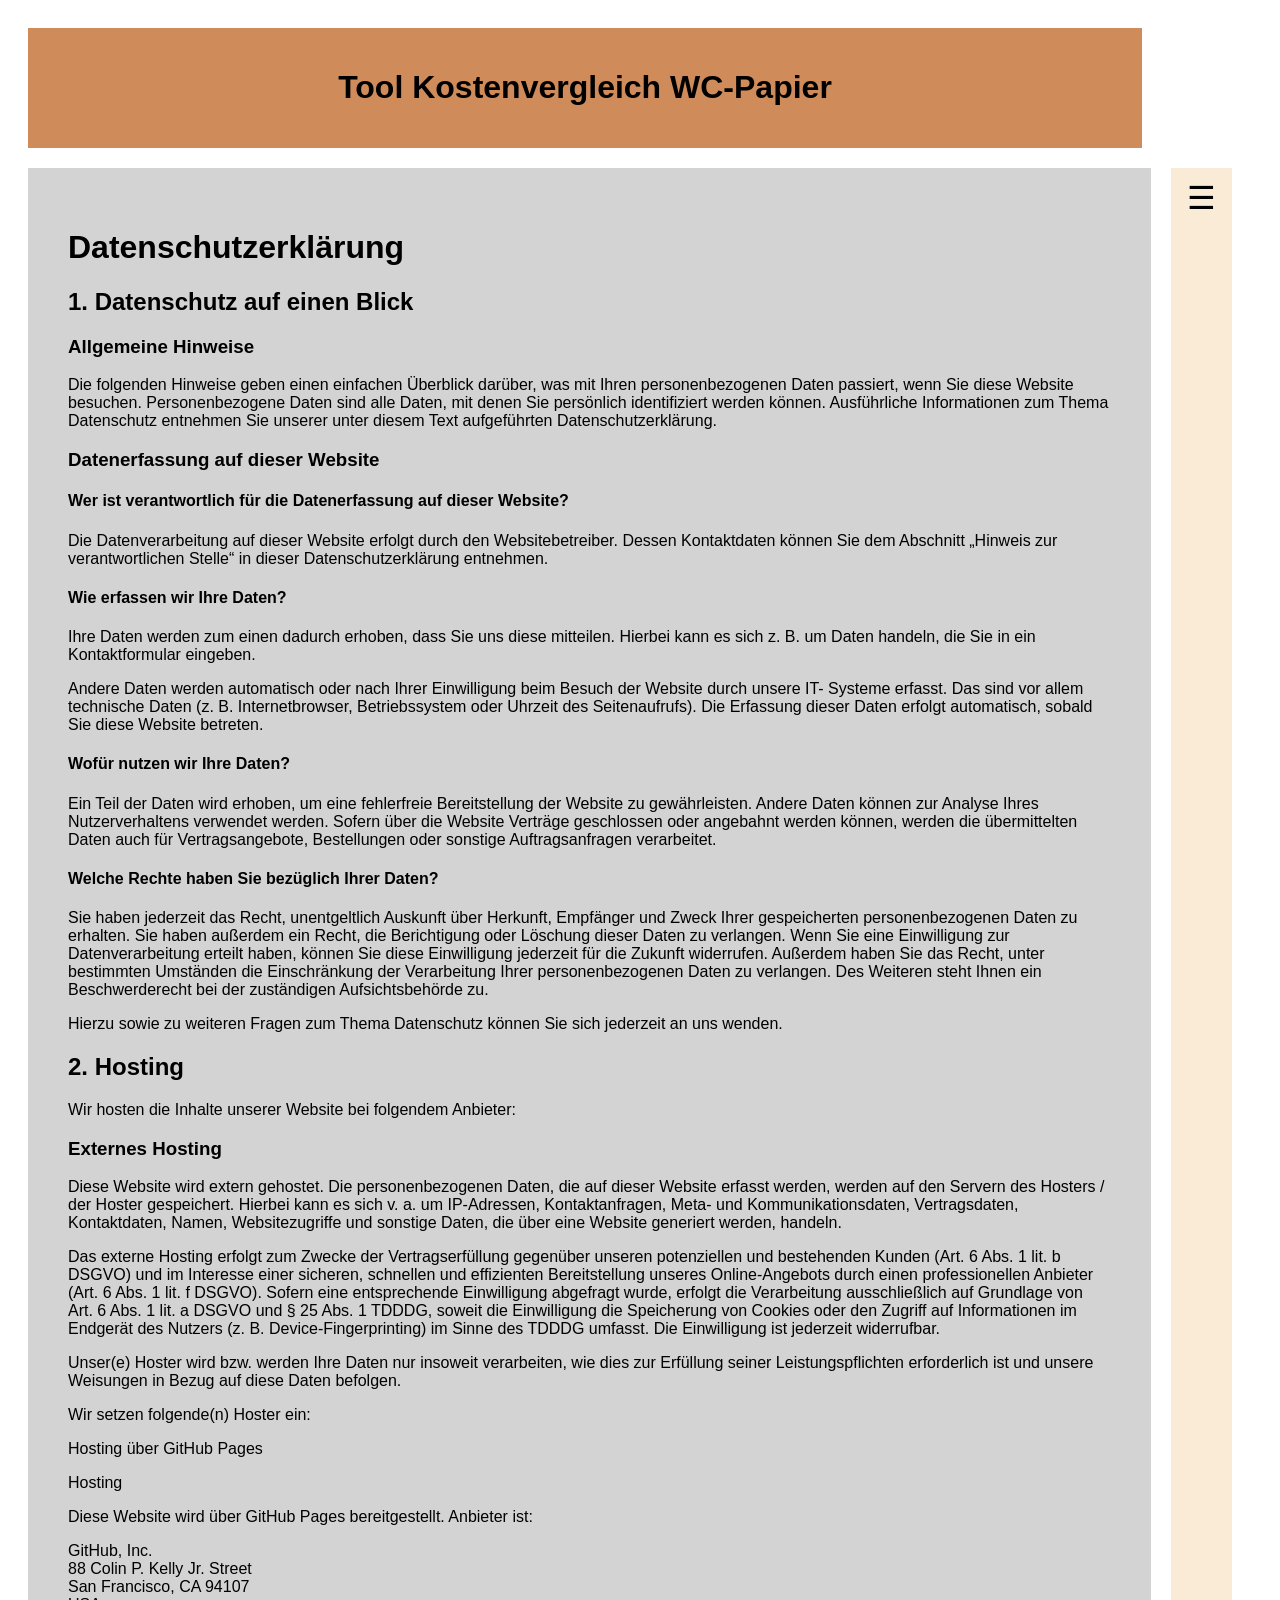
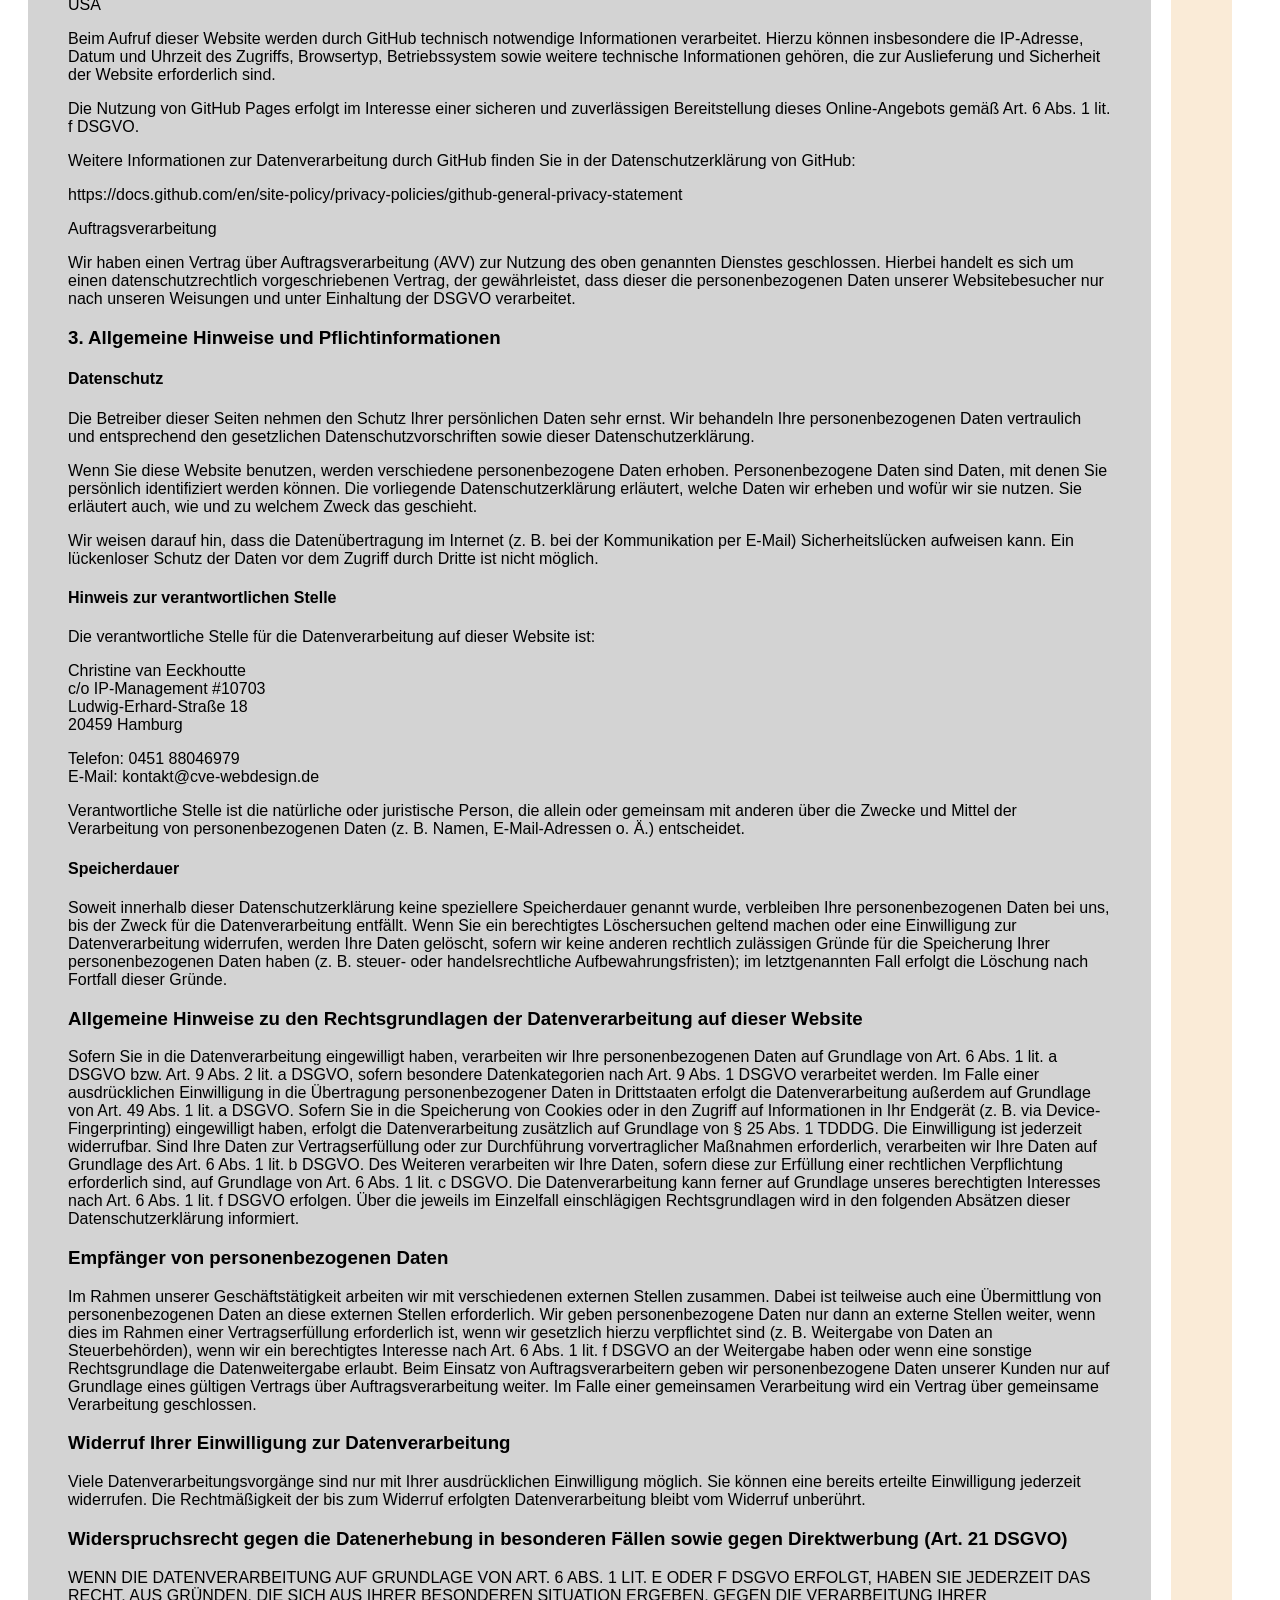
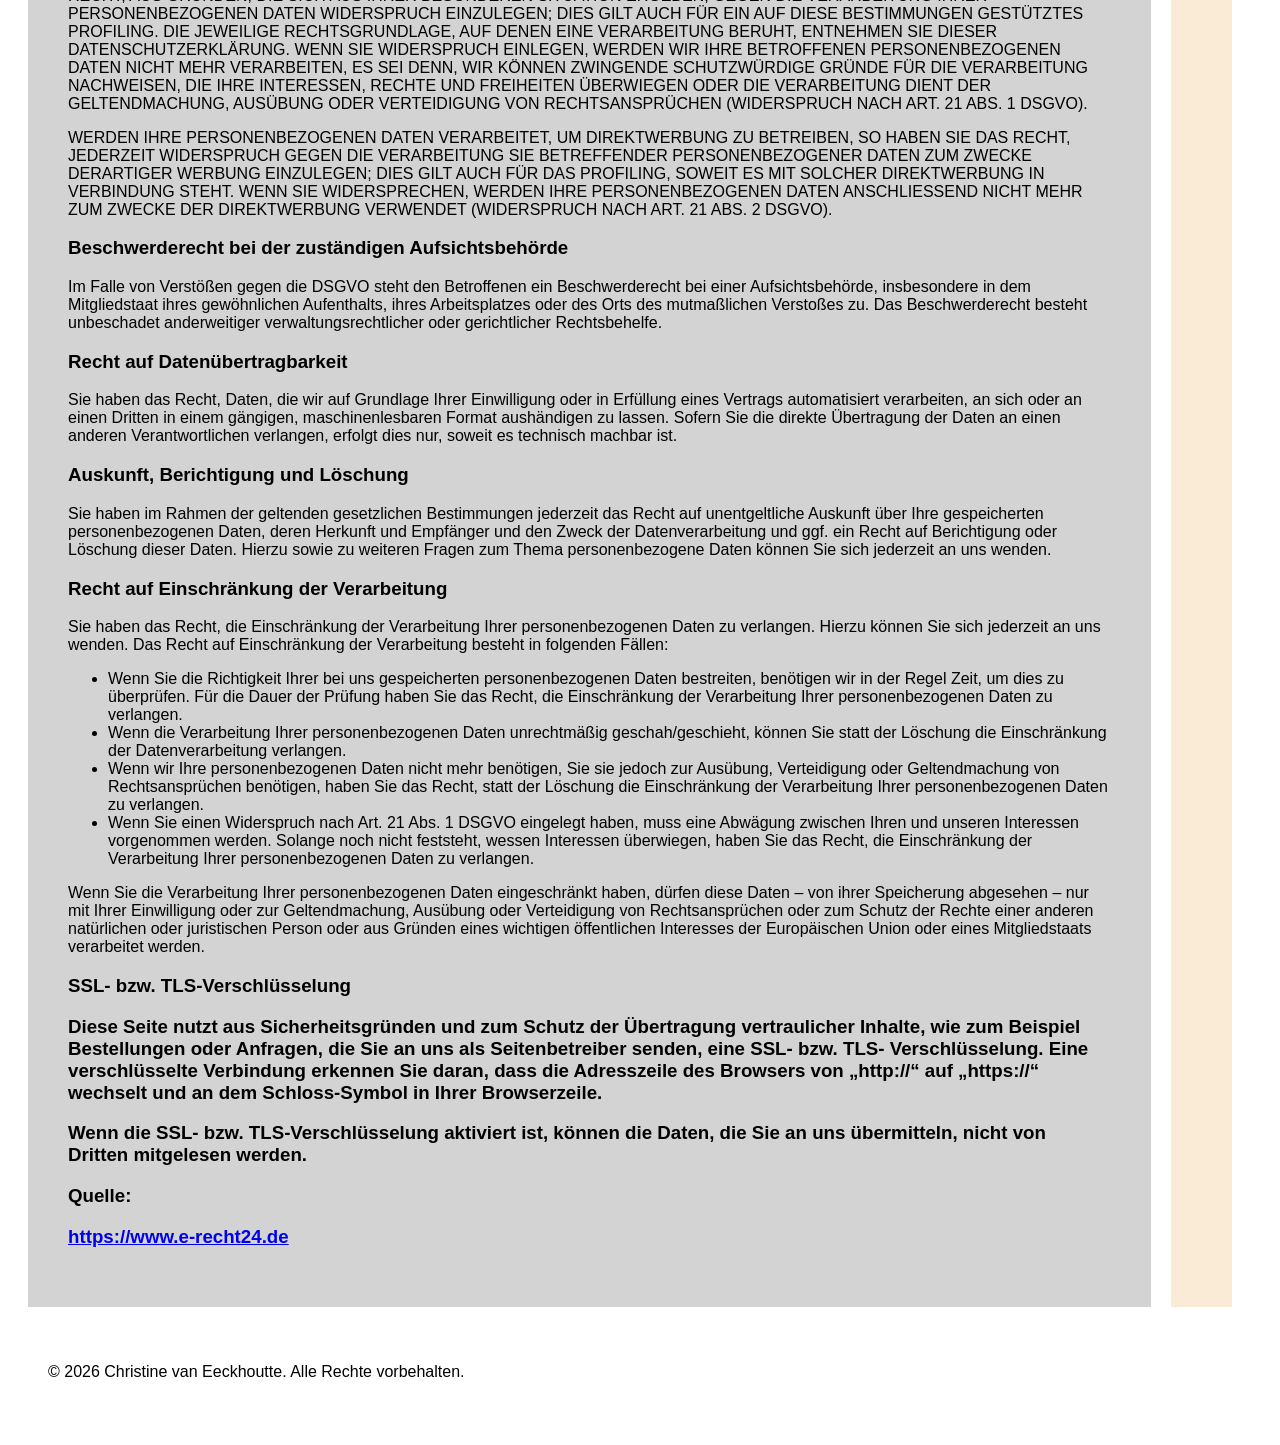
==== commit 825ce8ac: "Datenschutzerklärung ist nun richtig und vollständig inkl. GoatCounter" ====
--- a/datenschutz.html
+++ b/datenschutz.html
@@ -21,127 +21,204 @@
 </nav>
 
     <main class="Datenschutz">
-        <h2>Datenschutz:</h2>
-        
-<h2 class="wp-block-heading">Datenschutzerklärung</h2>
+        <h1 class="wp-block-heading">Datenschutzerklärung</h1>
 
-
-
-<p class="wp-block-paragraph">Personenbezogene Daten (nachfolgend zumeist nur „Daten“ genannt) werden von uns nur im Rahmen der Erforderlichkeit sowie zum Zwecke der Bereitstellung eines funktionsfähigen und nutzerfreundlichen Internetauftritts, inklusive seiner Inhalte und der dort angebotenen Leistungen, verarbeitet.</p>
-
-
-
-<p class="wp-block-paragraph">Gemäß Art. 4 Ziffer 1. der Verordnung (EU) 2016/679, also der Datenschutz-Grundverordnung (nachfolgend nur „DSGVO“ genannt), gilt als „Verarbeitung“ jeder mit oder ohne Hilfe automatisierter Verfahren ausgeführter Vorgang oder jede solche Vorgangsreihe im Zusammenhang mit personenbezogenen Daten, wie das Erheben, das Erfassen, die Organisation, das Ordnen, die Speicherung, die Anpassung oder Veränderung, das Auslesen, das Abfragen, die Verwendung, die Offenlegung durch Übermittlung, Verbreitung oder eine andere Form der Bereitstellung, den Abgleich oder die Verknüpfung, die Einschränkung, das Löschen oder die Vernichtung.</p>
-
-
-
-<p class="wp-block-paragraph">Mit der nachfolgenden Datenschutzerklärung informieren wir Sie insbesondere über Art, Umfang, Zweck, Dauer und Rechtsgrundlage der Verarbeitung personenbezogener Daten, soweit wir entweder allein oder gemeinsam mit anderen über die Zwecke und Mittel der Verarbeitung entscheiden. Zudem informieren wir Sie nachfolgend über die von uns zu Optimierungszwecken sowie zur Steigerung der Nutzungsqualität eingesetzten Fremdkomponenten, soweit hierdurch Dritte Daten in wiederum eigener Verantwortung verarbeiten.</p>
-
-
-
-<p class="wp-block-paragraph">Unsere Datenschutzerklärung ist wie folgt gegliedert:</p>
-
-
-
-<p class="wp-block-paragraph">I. Informationen über uns als Verantwortliche<br>II. Rechte der Nutzer und Betroffenen<br>III. Informationen zur Datenverarbeitung</p>
-
-
-
-<h3 class="wp-block-heading">I. Informationen über uns als Verantwortliche</h3>
-
-
-
-<p class="wp-block-paragraph">Verantwortlicher Anbieter dieses Internetauftritts im datenschutzrechtlichen Sinne ist:</p>
-
-
-
-<p class="wp-block-paragraph"><br>Christine van Eeckhoutte<br>c/o IP-Management #10703, Ludwig-Erhard-Straße 18<br>20459 Hamburg</p>
-
-
-
-<p class="wp-block-paragraph">Telefon: 045188046979 <br><br>E-Mail: kontakt@cve-webdesign.de </p>
-
-
-<h3 class="wp-block-heading">II. Rechte der Nutzer und Betroffenen</h3>
-
-
-
-<p class="wp-block-paragraph">Mit Blick auf die nachfolgend noch näher beschriebene Datenverarbeitung haben die Nutzer und Betroffenen das Recht</p>
-
-
-
-<ul class="wp-block-list">
-<li>auf Bestätigung, ob sie betreffende Daten verarbeitet werden, auf Auskunft über die verarbeiteten Daten, auf weitere Informationen über die Datenverarbeitung sowie auf Kopien der Daten (vgl. auch Art. 15 DSGVO);</li>
-
-
-
-<li>auf Berichtigung oder Vervollständigung unrichtiger bzw. unvollständiger Daten (vgl. auch Art. 16 DSGVO);</li>
-
-
-
-<li>auf unverzügliche Löschung der sie betreffenden Daten (vgl. auch Art. 17 DSGVO), oder, alternativ, soweit eine weitere Verarbeitung gemäß Art. 17 Abs. 3 DSGVO erforderlich ist, auf Einschränkung der Verarbeitung nach Maßgabe von Art. 18 DSGVO;</li>
-
-
-
-<li>auf Erhalt der sie betreffenden und von ihnen bereitgestellten Daten und auf Übermittlung dieser Daten an andere Anbieter/Verantwortliche (vgl. auch Art. 20 DSGVO);</li>
-
-
-
-<li>auf Beschwerde gegenüber der Aufsichtsbehörde, sofern sie der Ansicht sind, dass die sie betreffenden Daten durch den Anbieter unter Verstoß gegen datenschutzrechtliche Bestimmungen verarbeitet werden (vgl. auch Art. 77 DSGVO).</li>
+        <h2>1. Datenschutz auf einen Blick</h2>
+        <h3>Allgemeine Hinweise</h3>
+        <p>Die folgenden Hinweise geben einen einfachen Überblick darüber, was mit Ihren personenbezogenen Daten
+passiert, wenn Sie diese Website besuchen. Personenbezogene Daten sind alle Daten, mit denen Sie
+persönlich identifiziert werden können. Ausführliche Informationen zum Thema Datenschutz entnehmen
+Sie unserer unter diesem Text aufgeführten Datenschutzerklärung.</p>
+        <h3>Datenerfassung auf dieser Website</h3>
+        <h4>Wer ist verantwortlich für die Datenerfassung auf dieser Website?</h4>
+        <p>Die Datenverarbeitung auf dieser Website erfolgt durch den Websitebetreiber. Dessen Kontaktdaten
+können Sie dem Abschnitt „Hinweis zur verantwortlichen Stelle“ in dieser Datenschutzerklärung entnehmen.</p>
+        <h4>Wie erfassen wir Ihre Daten?</h4>
+        <p>Ihre Daten werden zum einen dadurch erhoben, dass Sie uns diese mitteilen. Hierbei kann es sich z. B. um
+Daten handeln, die Sie in ein Kontaktformular eingeben.</p>
+        <p>Andere Daten werden automatisch oder nach Ihrer Einwilligung beim Besuch der Website durch unsere IT-
+Systeme erfasst. Das sind vor allem technische Daten (z. B. Internetbrowser, Betriebssystem oder Uhrzeit
+des Seitenaufrufs). Die Erfassung dieser Daten erfolgt automatisch, sobald Sie diese Website betreten.</p>
+        <h4>Wofür nutzen wir Ihre Daten?</h4>
+        <p>Ein Teil der Daten wird erhoben, um eine fehlerfreie Bereitstellung der Website zu gewährleisten. Andere
+Daten können zur Analyse Ihres Nutzerverhaltens verwendet werden. Sofern über die Website Verträge
+geschlossen oder angebahnt werden können, werden die übermittelten Daten auch für Vertragsangebote,
+Bestellungen oder sonstige Auftragsanfragen verarbeitet.</p>
+        <h4>Welche Rechte haben Sie bezüglich Ihrer Daten?</h4>
+        <p>Sie haben jederzeit das Recht, unentgeltlich Auskunft über Herkunft, Empfänger und Zweck Ihrer
+gespeicherten personenbezogenen Daten zu erhalten. Sie haben außerdem ein Recht, die Berichtigung oder
+Löschung dieser Daten zu verlangen. Wenn Sie eine Einwilligung zur Datenverarbeitung erteilt haben,
+können Sie diese Einwilligung jederzeit für die Zukunft widerrufen. Außerdem haben Sie das Recht, unter
+bestimmten Umständen die Einschränkung der Verarbeitung Ihrer personenbezogenen Daten zu verlangen.
+Des Weiteren steht Ihnen ein Beschwerderecht bei der zuständigen Aufsichtsbehörde zu.</p>
+        <p>Hierzu sowie zu weiteren Fragen zum Thema Datenschutz können Sie sich jederzeit an uns wenden.</p>
+        <h2>2. Hosting</h2>
+        <p>Wir hosten die Inhalte unserer Website bei folgendem Anbieter:</p>
+        <h3>Externes Hosting</h3>
+        <p>Diese Website wird extern gehostet. Die personenbezogenen Daten, die auf dieser Website erfasst werden,
+werden auf den Servern des Hosters / der Hoster gespeichert. Hierbei kann es sich v. a. um IP-Adressen,
+Kontaktanfragen, Meta- und Kommunikationsdaten, Vertragsdaten, Kontaktdaten, Namen, Websitezugriffe
+und sonstige Daten, die über eine Website generiert werden, handeln.</p>
+        <p>Das externe Hosting erfolgt zum Zwecke der Vertragserfüllung gegenüber unseren potenziellen und
+bestehenden Kunden (Art. 6 Abs. 1 lit. b DSGVO) und im Interesse einer sicheren, schnellen und effizienten
+Bereitstellung unseres Online-Angebots durch einen professionellen Anbieter (Art. 6 Abs. 1 lit. f DSGVO).
+Sofern eine entsprechende Einwilligung abgefragt wurde, erfolgt die Verarbeitung ausschließlich auf
+Grundlage von Art. 6 Abs. 1 lit. a DSGVO und § 25 Abs. 1 TDDDG, soweit die Einwilligung die Speicherung
+von Cookies oder den Zugriff auf Informationen im Endgerät des Nutzers (z. B. Device-Fingerprinting) im
+Sinne des TDDDG umfasst. Die Einwilligung ist jederzeit widerrufbar.</p>
+        <p>Unser(e) Hoster wird bzw. werden Ihre Daten nur insoweit verarbeiten, wie dies zur Erfüllung seiner
+Leistungspflichten erforderlich ist und unsere Weisungen in Bezug auf diese Daten befolgen.</p>
+<p>Wir setzen folgende(n) Hoster ein:</p>
+<p>Hosting über GitHub Pages</p>
+<p>Hosting</p>
+<p>Diese Website wird über GitHub Pages bereitgestellt. Anbieter ist:</p>
+GitHub, Inc. <br>
+88 Colin P. Kelly Jr. Street <br>
+San Francisco, CA 94107 <br>
+USA <br>
+<p>Beim Aufruf dieser Website werden durch GitHub technisch notwendige Informationen verarbeitet. Hierzu
+können insbesondere die IP-Adresse, Datum und Uhrzeit des Zugriffs, Browsertyp, Betriebssystem sowie
+weitere technische Informationen gehören, die zur Auslieferung und Sicherheit der Website erforderlich
+sind.</p>
+<p>Die Nutzung von GitHub Pages erfolgt im Interesse einer sicheren und zuverlässigen Bereitstellung dieses
+Online-Angebots gemäß Art. 6 Abs. 1 lit. f DSGVO.</p>
+<p>Weitere Informationen zur Datenverarbeitung durch GitHub finden Sie in der Datenschutzerklärung von
+GitHub:</p>
+<p>https://docs.github.com/en/site-policy/privacy-policies/github-general-privacy-statement</p>
+<p>Auftragsverarbeitung</p>
+<p>Wir haben einen Vertrag über Auftragsverarbeitung (AVV) zur Nutzung des oben genannten Dienstes
+geschlossen. Hierbei handelt es sich um einen datenschutzrechtlich vorgeschriebenen Vertrag, der
+gewährleistet, dass dieser die personenbezogenen Daten unserer Websitebesucher nur nach unseren
+Weisungen und unter Einhaltung der DSGVO verarbeitet.</p>
+<h3>3. Allgemeine Hinweise und Pflichtinformationen</h3>
+<h4>Datenschutz</h4>
+<p>Die Betreiber dieser Seiten nehmen den Schutz Ihrer persönlichen Daten sehr ernst. Wir behandeln Ihre
+personenbezogenen Daten vertraulich und entsprechend den gesetzlichen Datenschutzvorschriften sowie
+dieser Datenschutzerklärung.</p>
+<p>Wenn Sie diese Website benutzen, werden verschiedene personenbezogene Daten erhoben.
+Personenbezogene Daten sind Daten, mit denen Sie persönlich identifiziert werden können. Die vorliegende
+Datenschutzerklärung erläutert, welche Daten wir erheben und wofür wir sie nutzen. Sie erläutert auch, wie
+und zu welchem Zweck das geschieht.</p>
+<p>Wir weisen darauf hin, dass die Datenübertragung im Internet (z. B. bei der Kommunikation per E-Mail)
+Sicherheitslücken aufweisen kann. Ein lückenloser Schutz der Daten vor dem Zugriff durch Dritte ist nicht
+möglich.</p>
+<h4>Hinweis zur verantwortlichen Stelle</h4>
+<p>Die verantwortliche Stelle für die Datenverarbeitung auf dieser Website ist:</p>
+<p>Christine van Eeckhoutte <br>
+c/o IP-Management #10703 <br>
+Ludwig-Erhard-Straße 18 <br>
+20459 Hamburg <br>
+</p>
+<p>Telefon: 0451 88046979 <br>
+E-Mail: kontakt@cve-webdesign.de <br>
+</p>
+<p>Verantwortliche Stelle ist die natürliche oder juristische Person, die allein oder gemeinsam mit anderen über
+die Zwecke und Mittel der Verarbeitung von personenbezogenen Daten (z. B. Namen, E-Mail-Adressen o. Ä.)
+entscheidet.</p>
+<h4>Speicherdauer</h4>
+<p>Soweit innerhalb dieser Datenschutzerklärung keine speziellere Speicherdauer genannt wurde, verbleiben
+Ihre personenbezogenen Daten bei uns, bis der Zweck für die Datenverarbeitung entfällt. Wenn Sie ein
+berechtigtes Löschersuchen geltend machen oder eine Einwilligung zur Datenverarbeitung widerrufen,
+werden Ihre Daten gelöscht, sofern wir keine anderen rechtlich zulässigen Gründe für die Speicherung Ihrer
+personenbezogenen Daten haben (z. B. steuer- oder handelsrechtliche Aufbewahrungsfristen); im
+letztgenannten Fall erfolgt die Löschung nach Fortfall dieser Gründe.</p>
+<h3>Allgemeine Hinweise zu den Rechtsgrundlagen der Datenverarbeitung auf dieser
+Website</h3>
+<p>Sofern Sie in die Datenverarbeitung eingewilligt haben, verarbeiten wir Ihre personenbezogenen Daten auf
+Grundlage von Art. 6 Abs. 1 lit. a DSGVO bzw. Art. 9 Abs. 2 lit. a DSGVO, sofern besondere Datenkategorien
+nach Art. 9 Abs. 1 DSGVO verarbeitet werden. Im Falle einer ausdrücklichen Einwilligung in die Übertragung
+personenbezogener Daten in Drittstaaten erfolgt die Datenverarbeitung außerdem auf Grundlage von Art.
+49 Abs. 1 lit. a DSGVO. Sofern Sie in die Speicherung von Cookies oder in den Zugriff auf Informationen in
+Ihr Endgerät (z. B. via Device-Fingerprinting) eingewilligt haben, erfolgt die Datenverarbeitung zusätzlich
+auf Grundlage von § 25 Abs. 1 TDDDG. Die Einwilligung ist jederzeit widerrufbar. Sind Ihre Daten zur
+Vertragserfüllung oder zur Durchführung vorvertraglicher Maßnahmen erforderlich, verarbeiten wir Ihre
+Daten auf Grundlage des Art. 6 Abs. 1 lit. b DSGVO. Des Weiteren verarbeiten wir Ihre Daten, sofern diese
+zur Erfüllung einer rechtlichen Verpflichtung erforderlich sind, auf Grundlage von Art. 6 Abs. 1 lit. c DSGVO.
+Die Datenverarbeitung kann ferner auf Grundlage unseres berechtigten Interesses nach Art. 6 Abs. 1 lit. f
+DSGVO erfolgen. Über die jeweils im Einzelfall einschlägigen Rechtsgrundlagen wird in den folgenden
+Absätzen dieser Datenschutzerklärung informiert.</p>
+<h3>Empfänger von personenbezogenen Daten</h3>
+<p>Im Rahmen unserer Geschäftstätigkeit arbeiten wir mit verschiedenen externen Stellen zusammen. Dabei
+ist teilweise auch eine Übermittlung von personenbezogenen Daten an diese externen Stellen erforderlich.
+Wir geben personenbezogene Daten nur dann an externe Stellen weiter, wenn dies im Rahmen einer
+Vertragserfüllung erforderlich ist, wenn wir gesetzlich hierzu verpflichtet sind (z. B. Weitergabe von Daten
+an Steuerbehörden), wenn wir ein berechtigtes Interesse nach Art. 6 Abs. 1 lit. f DSGVO an der Weitergabe
+haben oder wenn eine sonstige Rechtsgrundlage die Datenweitergabe erlaubt. Beim Einsatz von
+Auftragsverarbeitern geben wir personenbezogene Daten unserer Kunden nur auf Grundlage eines gültigen
+Vertrags über Auftragsverarbeitung weiter. Im Falle einer gemeinsamen Verarbeitung wird ein Vertrag über
+gemeinsame Verarbeitung geschlossen.</p>
+<h3>Widerruf Ihrer Einwilligung zur Datenverarbeitung</h3>
+<p>Viele Datenverarbeitungsvorgänge sind nur mit Ihrer ausdrücklichen Einwilligung möglich. Sie können eine
+bereits erteilte Einwilligung jederzeit widerrufen. Die Rechtmäßigkeit der bis zum Widerruf erfolgten
+Datenverarbeitung bleibt vom Widerruf unberührt.</p>
+<h3>Widerspruchsrecht gegen die Datenerhebung in besonderen Fällen sowie gegen
+Direktwerbung (Art. 21 DSGVO)</h3>
+<p>WENN DIE DATENVERARBEITUNG AUF GRUNDLAGE VON ART. 6 ABS. 1 LIT. E ODER F DSGVO
+ERFOLGT, HABEN SIE JEDERZEIT DAS RECHT, AUS GRÜNDEN, DIE SICH AUS IHRER BESONDEREN
+SITUATION ERGEBEN, GEGEN DIE VERARBEITUNG IHRER PERSONENBEZOGENEN DATEN
+WIDERSPRUCH EINZULEGEN; DIES GILT AUCH FÜR EIN AUF DIESE BESTIMMUNGEN GESTÜTZTES
+PROFILING. DIE JEWEILIGE RECHTSGRUNDLAGE, AUF DENEN EINE VERARBEITUNG BERUHT,
+ENTNEHMEN SIE DIESER DATENSCHUTZERKLÄRUNG. WENN SIE WIDERSPRUCH EINLEGEN,
+WERDEN WIR IHRE BETROFFENEN PERSONENBEZOGENEN DATEN NICHT MEHR VERARBEITEN, ES
+SEI DENN, WIR KÖNNEN ZWINGENDE SCHUTZWÜRDIGE GRÜNDE FÜR DIE VERARBEITUNG
+NACHWEISEN, DIE IHRE INTERESSEN, RECHTE UND FREIHEITEN ÜBERWIEGEN ODER DIE
+VERARBEITUNG DIENT DER GELTENDMACHUNG, AUSÜBUNG ODER VERTEIDIGUNG VON
+RECHTSANSPRÜCHEN (WIDERSPRUCH NACH ART. 21 ABS. 1 DSGVO).</p>
+<p>WERDEN IHRE PERSONENBEZOGENEN DATEN VERARBEITET, UM DIREKTWERBUNG ZU BETREIBEN,
+SO HABEN SIE DAS RECHT, JEDERZEIT WIDERSPRUCH GEGEN DIE VERARBEITUNG SIE
+BETREFFENDER PERSONENBEZOGENER DATEN ZUM ZWECKE DERARTIGER WERBUNG
+EINZULEGEN; DIES GILT AUCH FÜR DAS PROFILING, SOWEIT ES MIT SOLCHER DIREKTWERBUNG IN
+VERBINDUNG STEHT. WENN SIE WIDERSPRECHEN, WERDEN IHRE PERSONENBEZOGENEN DATEN
+ANSCHLIESSEND NICHT MEHR ZUM ZWECKE DER DIREKTWERBUNG VERWENDET (WIDERSPRUCH
+NACH ART. 21 ABS. 2 DSGVO).</p>
+<h3>Beschwerderecht bei der zuständigen Aufsichtsbehörde</h3>
+<p>Im Falle von Verstößen gegen die DSGVO steht den Betroffenen ein Beschwerderecht bei einer
+Aufsichtsbehörde, insbesondere in dem Mitgliedstaat ihres gewöhnlichen Aufenthalts, ihres Arbeitsplatzes
+oder des Orts des mutmaßlichen Verstoßes zu. Das Beschwerderecht besteht unbeschadet anderweitiger
+verwaltungsrechtlicher oder gerichtlicher Rechtsbehelfe.</p>
+<h3>Recht auf Datenübertragbarkeit</h3>
+<p>Sie haben das Recht, Daten, die wir auf Grundlage Ihrer Einwilligung oder in Erfüllung eines Vertrags
+automatisiert verarbeiten, an sich oder an einen Dritten in einem gängigen, maschinenlesbaren Format
+aushändigen zu lassen. Sofern Sie die direkte Übertragung der Daten an einen anderen Verantwortlichen
+verlangen, erfolgt dies nur, soweit es technisch machbar ist.</p>
+<h3>Auskunft, Berichtigung und Löschung</h3>
+<p>Sie haben im Rahmen der geltenden gesetzlichen Bestimmungen jederzeit das Recht auf unentgeltliche
+Auskunft über Ihre gespeicherten personenbezogenen Daten, deren Herkunft und Empfänger und den
+Zweck der Datenverarbeitung und ggf. ein Recht auf Berichtigung oder Löschung dieser Daten. Hierzu sowie
+zu weiteren Fragen zum Thema personenbezogene Daten können Sie sich jederzeit an uns wenden.</p>
+<h3>Recht auf Einschränkung der Verarbeitung</h3>
+<p>Sie haben das Recht, die Einschränkung der Verarbeitung Ihrer personenbezogenen Daten zu verlangen.
+Hierzu können Sie sich jederzeit an uns wenden. Das Recht auf Einschränkung der Verarbeitung besteht in
+folgenden Fällen:</p>
+<ul>
+    <li>Wenn Sie die Richtigkeit Ihrer bei uns gespeicherten personenbezogenen Daten bestreiten, benötigen wir
+in der Regel Zeit, um dies zu überprüfen. Für die Dauer der Prüfung haben Sie das Recht, die
+Einschränkung der Verarbeitung Ihrer personenbezogenen Daten zu verlangen.</li>
+    <li>Wenn die Verarbeitung Ihrer personenbezogenen Daten unrechtmäßig geschah/geschieht, können Sie
+statt der Löschung die Einschränkung der Datenverarbeitung verlangen.</li>
+    <li>Wenn wir Ihre personenbezogenen Daten nicht mehr benötigen, Sie sie jedoch zur Ausübung,
+Verteidigung oder Geltendmachung von Rechtsansprüchen benötigen, haben Sie das Recht, statt der
+Löschung die Einschränkung der Verarbeitung Ihrer personenbezogenen Daten zu verlangen.</li>
+    <li>Wenn Sie einen Widerspruch nach Art. 21 Abs. 1 DSGVO eingelegt haben, muss eine Abwägung zwischen
+Ihren und unseren Interessen vorgenommen werden. Solange noch nicht feststeht, wessen Interessen
+überwiegen, haben Sie das Recht, die Einschränkung der Verarbeitung Ihrer personenbezogenen Daten
+zu verlangen.</li>
 </ul>
-
-
-
-<p class="wp-block-paragraph">Darüber hinaus ist der Anbieter dazu verpflichtet, alle Empfänger, denen gegenüber Daten durch den Anbieter offengelegt worden sind, über jedwede Berichtigung oder Löschung von Daten oder die Einschränkung der Verarbeitung, die aufgrund der Artikel 16, 17 Abs. 1, 18 DSGVO erfolgt, zu unterrichten. Diese Verpflichtung besteht jedoch nicht, soweit diese Mitteilung unmöglich oder mit einem unverhältnismäßigen Aufwand verbunden ist. Unbeschadet dessen hat der Nutzer ein Recht auf Auskunft über diese Empfänger.</p>
-
-
-
-<p class="wp-block-paragraph"><strong>Ebenfalls haben die Nutzer und Betroffenen nach Art. 21 DSGVO das Recht auf Widerspruch gegen die künftige Verarbeitung der sie betreffenden Daten, sofern die Daten durch den Anbieter nach Maßgabe von Art. 6 Abs. 1 lit. f) DSGVO verarbeitet werden. Insbesondere ist ein Widerspruch gegen die Datenverarbeitung zum Zwecke der Direktwerbung statthaft.</strong></p>
-
-
-
-<h3 class="wp-block-heading">III. Informationen zur Datenverarbeitung</h3>
-
-
-
-<p class="wp-block-paragraph">Ihre bei Nutzung unseres Internetauftritts verarbeiteten Daten werden gelöscht oder gesperrt, sobald der Zweck der Speicherung entfällt, der Löschung der Daten keine gesetzlichen Aufbewahrungspflichten entgegenstehen und nachfolgend keine anderslautenden Angaben zu einzelnen Verarbeitungsverfahren gemacht werden.</p>
-<h4 class="jet-listing-dynamic-field__content">Cookie Manager </h4><p>Zur Einholung einer Einwilligung zum Einsatz von technisch nicht notwendigen Cookies auf der Website, setzt der Anbieter einen Cookie-Manager ein.</p>
-<p>Bei dem Aufruf der Website wird ein Cookie mit den Einstellungsinformationen auf dem Endgerät des Nutzers abgelegt, sodass bei einem weiteren Besuch die Abfrage in Bezug auf die Einwilligung nicht erfolgen muss.</p>
-<p>Das Cookie ist erforderlich um eine rechtskonforme Einwilligung des Nutzers einzuholen.</p>
-<p>Die Installation der Cookies kann der Nutzer durch Einstellungen seines Browsers verhindern bzw. beenden.</p>
-<h4 class="jet-listing-dynamic-field__content">Cookies</h4><h5>a) Sitzungs-Cookies/Session-Cookies</h5>
-<p>Wir verwenden mit unserem Internetauftritt sog. Cookies. Cookies sind kleine Textdateien oder andere Speichertechnologien, die durch den von Ihnen eingesetzten Internet-Browser auf Ihrem Endgerät ablegt und gespeichert werden. Durch diese Cookies werden im individuellen Umfang bestimmte Informationen von Ihnen, wie beispielsweise Ihre Browser- oder Standortdaten oder Ihre IP-Adresse, verarbeitet.</p>
-<p>Durch diese Verarbeitung wird unser Internetauftritt benutzerfreundlicher, effektiver und sicherer, da die Verarbeitung bspw. die Wiedergabe unseres Internetauftritts in unterschiedlichen Sprachen oder das Angebot einer Warenkorbfunktion ermöglicht.</p>
-<p>Rechtsgrundlage dieser Verarbeitung ist Art. 6 Abs. 1 lit b.) DSGVO, sofern diese Cookies Daten zur Vertragsanbahnung oder Vertragsabwicklung verarbeitet werden.</p>
-<p>Falls die Verarbeitung nicht der Vertragsanbahnung oder Vertragsabwicklung dient, liegt unser berechtigtes Interesse in der Verbesserung der Funktionalität unseres Internetauftritts. Rechtsgrundlage ist in dann Art. 6 Abs. 1 lit. f) DSGVO.</p>
-<p>Mit Schließen Ihres Internet-Browsers werden diese Session-Cookies gelöscht.</p>
-<h5>b) Drittanbieter-Cookies</h5>
-<p>Gegebenenfalls werden mit unserem Internetauftritt auch Cookies von Partnerunternehmen, mit denen wir zum Zwecke der Werbung, der Analyse oder der Funktionalitäten unseres Internetauftritts zusammenarbeiten, verwendet.</p>
-<p>Die Einzelheiten hierzu, insbesondere zu den Zwecken und den Rechtsgrundlagen der Verarbeitung solcher Drittanbieter-Cookies, entnehmen Sie bitte den nachfolgenden Informationen.</p>
-<h5>c) Beseitigungsmöglichkeit</h5>
-<p>Sie können die Installation der Cookies durch eine Einstellung Ihres Internet-Browsers verhindern oder einschränken. Ebenfalls können Sie bereits gespeicherte Cookies jederzeit löschen. Die hierfür erforderlichen Schritte und Maßnahmen hängen jedoch von Ihrem konkret genutzten Internet-Browser ab. Bei Fragen benutzen Sie daher bitte die Hilfefunktion oder Dokumentation Ihres Internet-Browsers oder wenden sich an dessen Hersteller bzw. Support. Bei sog. Flash-Cookies kann die Verarbeitung allerdings nicht über die Einstellungen des Browsers unterbunden werden. Stattdessen müssen Sie insoweit die Einstellung Ihres Flash-Players ändern. Auch die hierfür erforderlichen Schritte und Maßnahmen hängen von Ihrem konkret genutzten Flash-Player ab. Bei Fragen benutzen Sie daher bitte ebenso die Hilfefunktion oder Dokumentation Ihres Flash-Players oder wenden sich an den Hersteller bzw. Benutzer-Support.</p>
-<p>Sollten Sie die Installation der Cookies verhindern oder einschränken, kann dies allerdings dazu führen, dass nicht sämtliche Funktionen unseres Internetauftritts vollumfänglich nutzbar sind.</p>
-<h4 class="jet-listing-dynamic-field__content">Serverdaten</h4><p>Aus technischen Gründen, insbesondere zur Gewährleistung eines sicheren und stabilen Internetauftritts, werden Daten durch Ihren Internet-Browser an uns bzw. an unseren Webspace-Provider übermittelt. Mit diesen sog. Server-Logfiles werden u.a. Typ und Version Ihres Internetbrowsers, das Betriebssystem, die Website, von der aus Sie auf unseren Internetauftritt gewechselt haben (Referrer URL), die Website(s) unseres Internetauftritts, die Sie besuchen, Datum und Uhrzeit des jeweiligen Zugriffs sowie die IP-Adresse des Internetanschlusses, von dem aus die Nutzung unseres Internetauftritts erfolgt, erhoben.</p>
-<p>Diese so erhobenen Daten werden vorrübergehend gespeichert, dies jedoch nicht gemeinsam mit anderen Daten von Ihnen.</p>
-<p>Diese Speicherung erfolgt auf der Rechtsgrundlage von Art. 6 Abs. 1 lit. f) DSGVO. Unser berechtigtes Interesse liegt in der Verbesserung, Stabilität, Funktionalität und Sicherheit unseres Internetauftritts.</p>
-<p>Die Daten werden spätestens nach sieben Tage wieder gelöscht, soweit keine weitere Aufbewahrung zu Beweiszwecken erforderlich ist. Andernfalls sind die Daten bis zur endgültigen Klärung eines Vorfalls ganz oder teilweise von der Löschung ausgenommen.</p>
-<h4 class="jet-listing-dynamic-field__content">Google Analytics</h4><p>Wir nutzen auf unserer Webseite Google Analytics, einen Webanalysedienst der Firma Google Ireland Limited, Gordon House, Barrow Street, Dublin 4, Irland, einem Tochterunternehmen der Google LLC, 1600 Amphitheatre Parkway, Mountain View, CA 94043 USA, nachfolgend „Google“.</p>
-<p>Google Analytics hilft uns dabei, die Nutzung der Website zu analysieren und die Effektivität unserer Marketing-Kampagnen zu messen. Rechtsgrundlage ist hierbei Art. 6 Abs. 1 lit. a DSGVO. Der Nutzer kann seine Einwilligung zur Nutzung von Google Analytics gemäß Art. 7 Abs. 3 DSGVO jederzeit über die „Cookie-Einstellungen“ unserer Webseite für die Zukunft widerrufen.</p>
-<p>Informationen wie Zeit, Ort und Häufigkeit der Webseitenbesuche sowie Interaktionen mit der Webseite (z. B. Klickpfade, gesehene/angeklickte Anzeigen, Klicks auf Links) einschließlich der IP-Adresse des Nutzers werden an einen Server von Google in den USA übertragen und dort längstens für 2 Monate gespeichert.</p>
-<p>Google LLC ist Teil des „Data Privacy Framework“, für das die EU-Kommission einen Angemessenheitsbeschluss gemäß Art. 45 DSGVO erlassen hat:</p>
-<p><a href="https://www.dataprivacyframework.gov/list" rel="nofollow noopener" target="_blank">https://www.dataprivacyframework.gov/list</a></p>
-<p>Google erfasst zudem „demografische Merkmale“ und kann Statistiken erstellen, die Aussagen über Alter, Geschlecht und Interessen der Seitenbesucher ermöglichen. Dies erfolgt durch die automatisierte Analyse von Werbung und Informationen von Drittanbietern.</p>
-<p>Falls der Nutzer in seinem Google-Konto personalisierte Anzeigen aktiviert hat und Google Analytics zustimmt, kann Google das Nutzungsverhalten geräteübergreifend analysieren – also bezogen auf alle Geräte, die der Nutzer mit seinem Google-Konto verknüpft hat. Google erstellt dabei Modelle zu geräteübergreifenden Conversions; uns werden hierzu nur anonyme Statistiken übermittelt, keine personenbezogenen Daten.</p>
-<p>Möchte der Nutzer diese geräteübergreifende Analyse deaktivieren, kann er die Funktion „Personalisierte Werbung“ in den Einstellungen seines Google-Kontos unter folgendem Link ausschalten:</p>
-<p><a href="https://support.google.com/ads/answer/2662922?hl=de" rel="nofollow noopener" target="_blank">https://support.google.com/ads/answer/2662922?hl=de</a></p>
-<p>Wir setzen Google Analytics mit einer Anonymisierungsfunktion ein. Dadurch wird die IP-Adresse des Nutzers von Google innerhalb der EU-Mitgliedstaaten oder in anderen Vertragsstaaten des EWR-Abkommens gekürzt.</p>
-<p>Google verwendet die erhobenen Daten, um den Webseitenbesuch des Nutzers auszuwerten und für uns Berichte über die Websiteaktivitäten zusammenzustellen. Die Daten werden außerdem genutzt, um weitere Dienstleistungen im Zusammenhang mit der Website- und Internetnutzung zu erbringen. Google kann diese Informationen gegebenenfalls an Dritte weitergeben, sofern gesetzlich erforderlich oder wenn Dritte diese Daten im Auftrag von Google verarbeiten.</p>
-<p>Laut eigenen Angaben wird Google in keinem Fall die IP-Adresse des Nutzers mit anderen Daten von Google verknüpfen. Weiterführende Informationen und Möglichkeiten zur Unterbindung der Datennutzung bietet Google hier:</p>
-<p><a href="https://www.google.com/intl/de/policies/privacy/partners" rel="nofollow noopener" target="_blank">https://www.google.com/intl/de/policies/privacy/partners</a></p>
-<p>Falls der Nutzer mit der Erfassung nicht einverstanden ist, kann er diese auch durch die einmalige Installation des Browser-Add-ons zur Deaktivierung von Google Analytics unterbinden.</p>
-
-<p class="wp-block-paragraph"><a href="https://www.generator-datenschutzerklärung.de" target="_blank" rel="noopener">Muster-Datenschutzerklärung</a> der <a href="https://www.bewertung-löschen24.de" rel="nofollow noopener" target="_blank">Anwaltskanzlei Weiß &amp; Partner</a></p>
-
+<p>Wenn Sie die Verarbeitung Ihrer personenbezogenen Daten eingeschränkt haben, dürfen diese Daten – von
+ihrer Speicherung abgesehen – nur mit Ihrer Einwilligung oder zur Geltendmachung, Ausübung oder
+Verteidigung von Rechtsansprüchen oder zum Schutz der Rechte einer anderen natürlichen oder
+juristischen Person oder aus Gründen eines wichtigen öffentlichen Interesses der Europäischen Union oder
+eines Mitgliedstaats verarbeitet werden.</p>
+<h3>SSL- bzw. TLS-Verschlüsselung<h3
+<p>Diese Seite nutzt aus Sicherheitsgründen und zum Schutz der Übertragung vertraulicher Inhalte, wie zum
+Beispiel Bestellungen oder Anfragen, die Sie an uns als Seitenbetreiber senden, eine SSL- bzw. TLS-
+Verschlüsselung. Eine verschlüsselte Verbindung erkennen Sie daran, dass die Adresszeile des Browsers von
+„http://“ auf „https://“ wechselt und an dem Schloss-Symbol in Ihrer Browserzeile.</p>
+<p>Wenn die SSL- bzw. TLS-Verschlüsselung aktiviert ist, können die Daten, die Sie an uns übermitteln, nicht
+von Dritten mitgelesen werden.</p>
+<p>Quelle:</p>
+<a href="https://www.e-recht24.de">https://www.e-recht24.de</a>
+    
     </main>
         
     <footer>
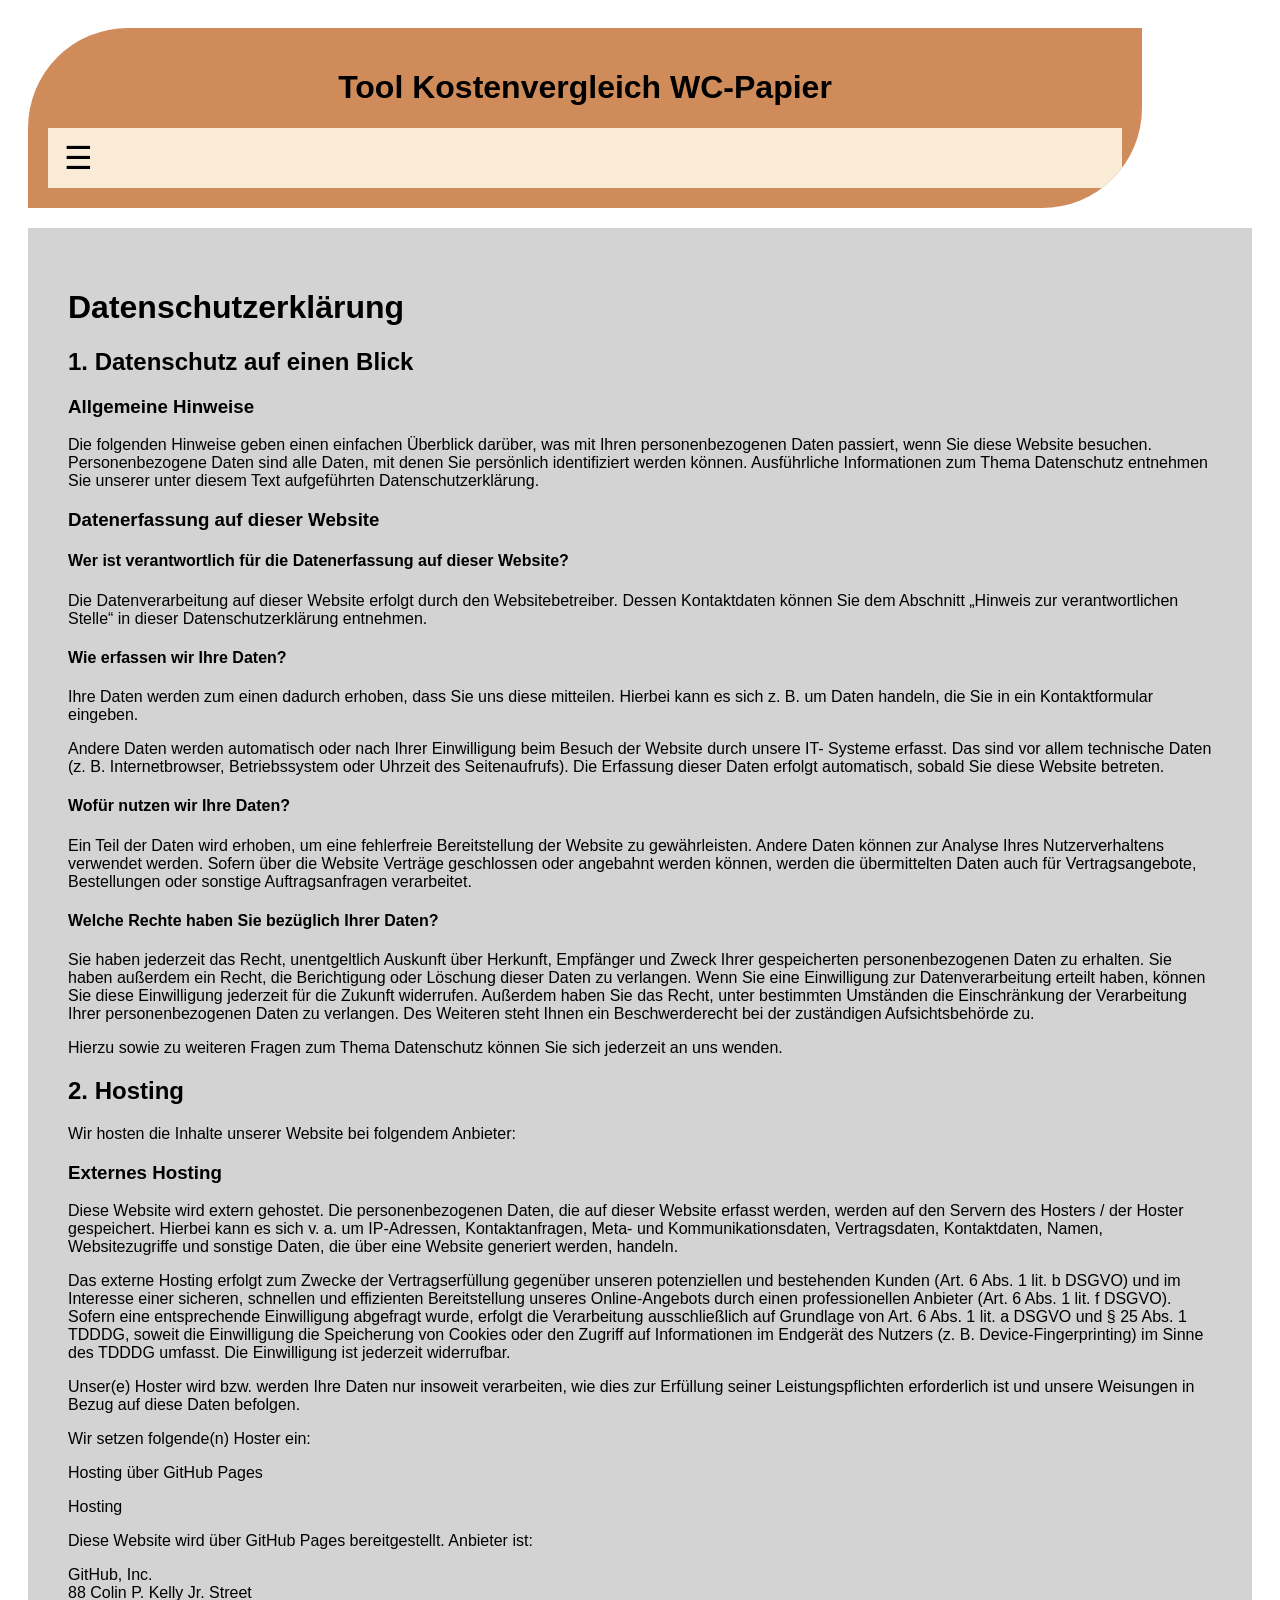
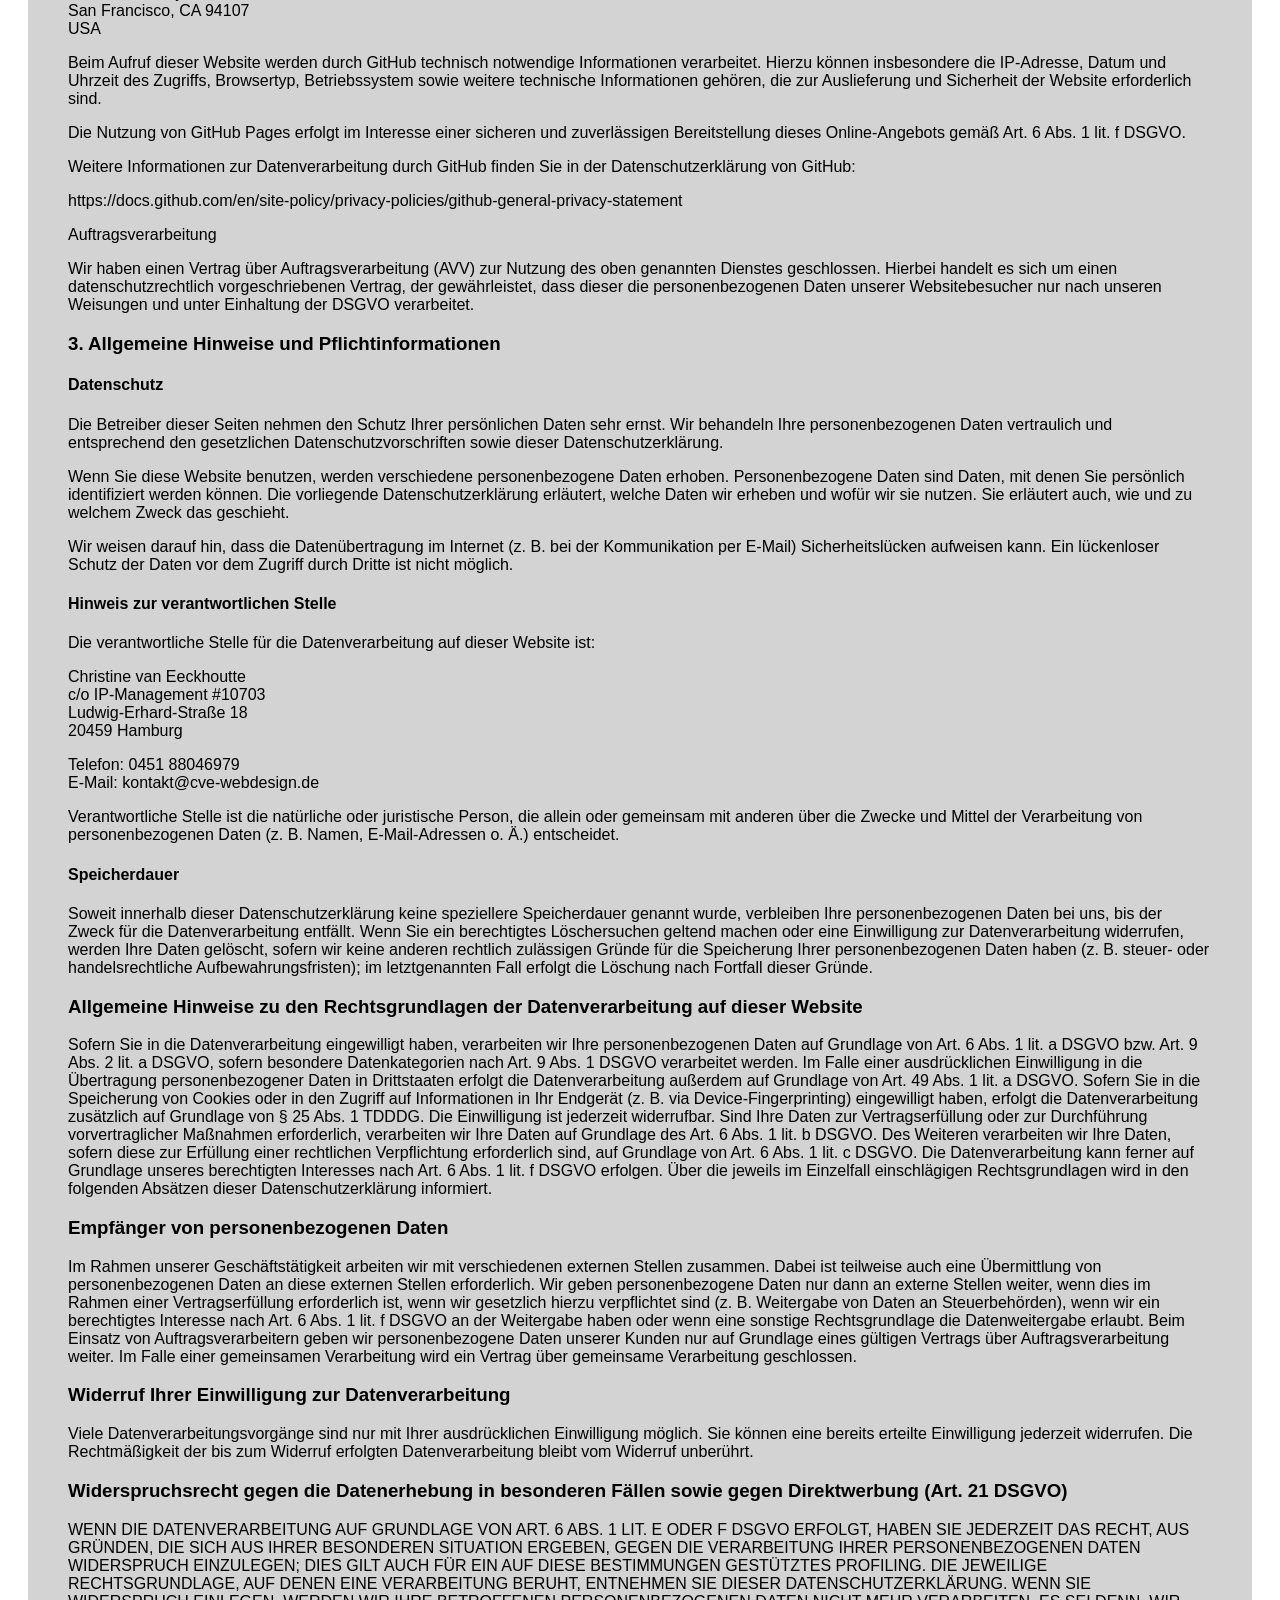
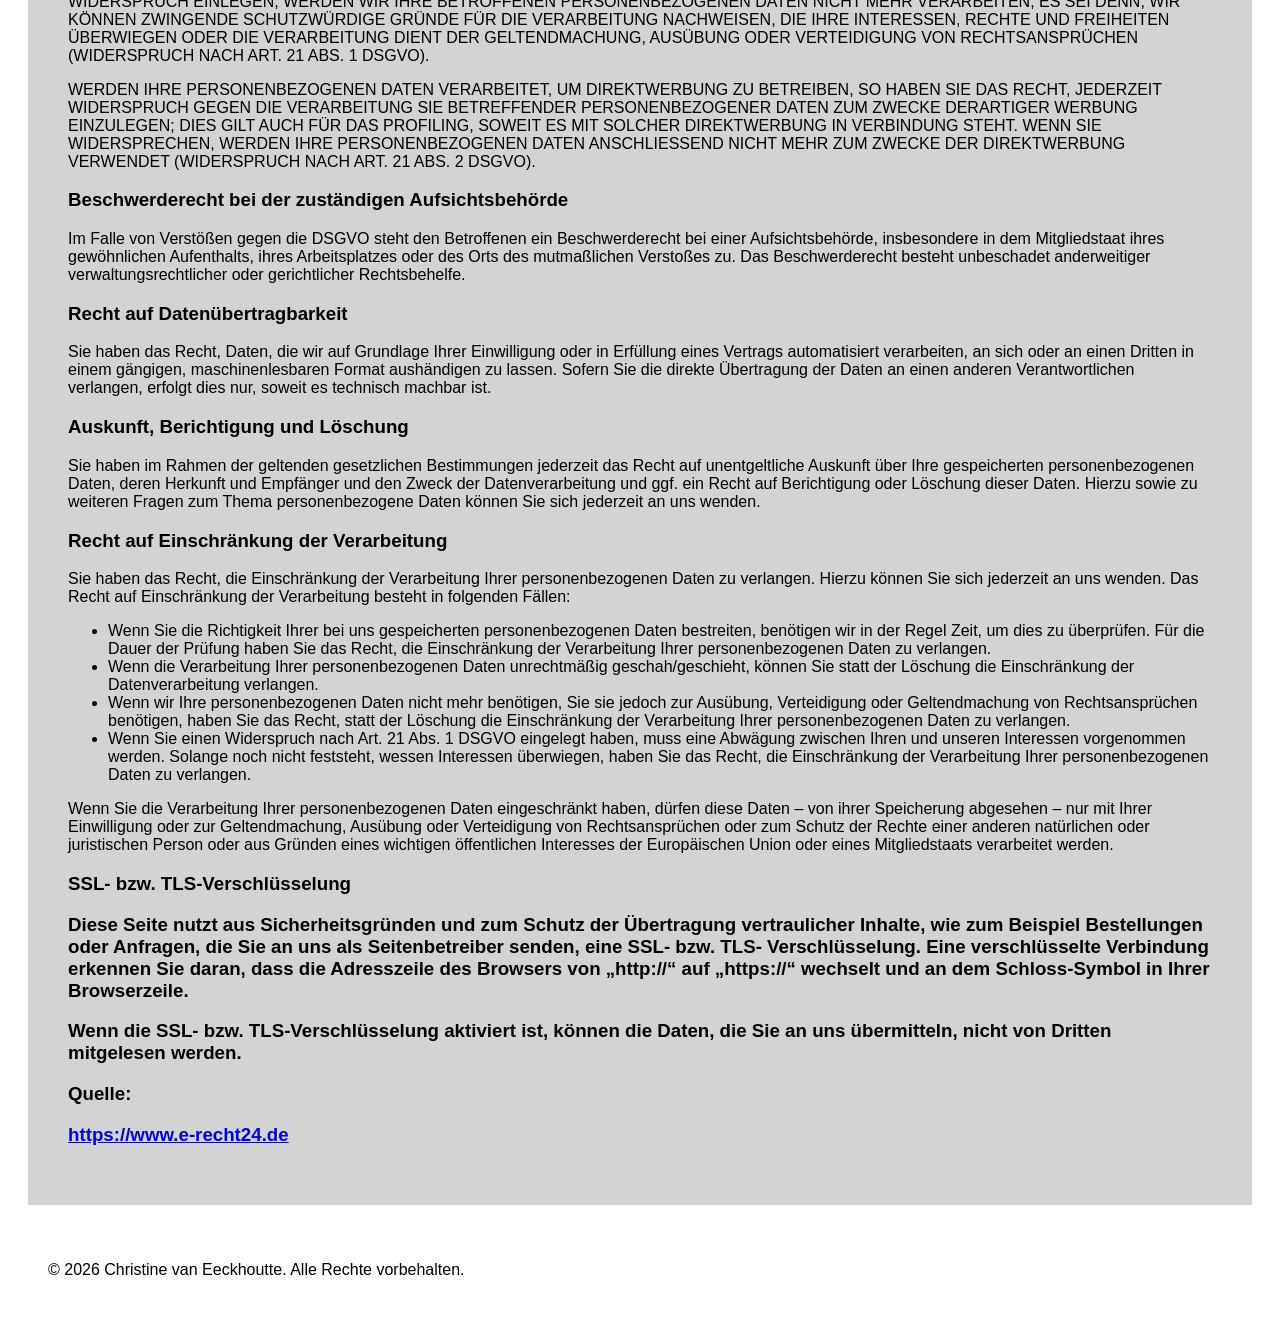
==== commit fdd5247f: "Navigation beim Datenschutz und Impressum in den Header verschoben, Header optisch mit border-radius" ====
--- a/datenschutz.html
+++ b/datenschutz.html
@@ -6,19 +6,18 @@
     <title>Tool Kostenvergleich WC-Papier</title>
     <link rel="stylesheet" href="style.css">
 </head>
-<body>
+<body class="einfach">
     <header>
         <h1>Tool Kostenvergleich WC-Papier</h1>
+        <nav>
+        <button onclick="menuOeffnen()" class="menu-button">☰</button>
+        <div id="menu" class="menu">
+            <a href="index.html">Startseite</a>
+            <a href="datenschutz.html">Datenschutz</a>
+            <a href="impressum.html">Impressum</a>
+        </div>
+        </nav>
     </header>
-    
-<nav>
-    <button onclick="menuOeffnen()" class="menu-button">☰</button>
-    <div id="menu" class="menu">
-        <a href="index.html">Startseite</a>
-        <a href="datenschutz.html">Datenschutz</a>
-        <a href="impressum.html">Impressum</a>
-    </div>
-</nav>
 
     <main class="Datenschutz">
         <h1 class="wp-block-heading">Datenschutzerklärung</h1>
--- a/style.css
+++ b/style.css
@@ -16,6 +16,8 @@
     text-align: center;
     font-weight: bold;
     margin-right: 110px;
+    border-radius: 100px 0px 100px 0px;
+    overflow: hidden;
 }
 
 main {
@@ -129,4 +131,11 @@
 main,
 footer {
     box-sizing: border-box;
-}+}
+
+body.einfach {
+    grid-template-areas:
+    "header"
+    "main"
+    "footer";
+}
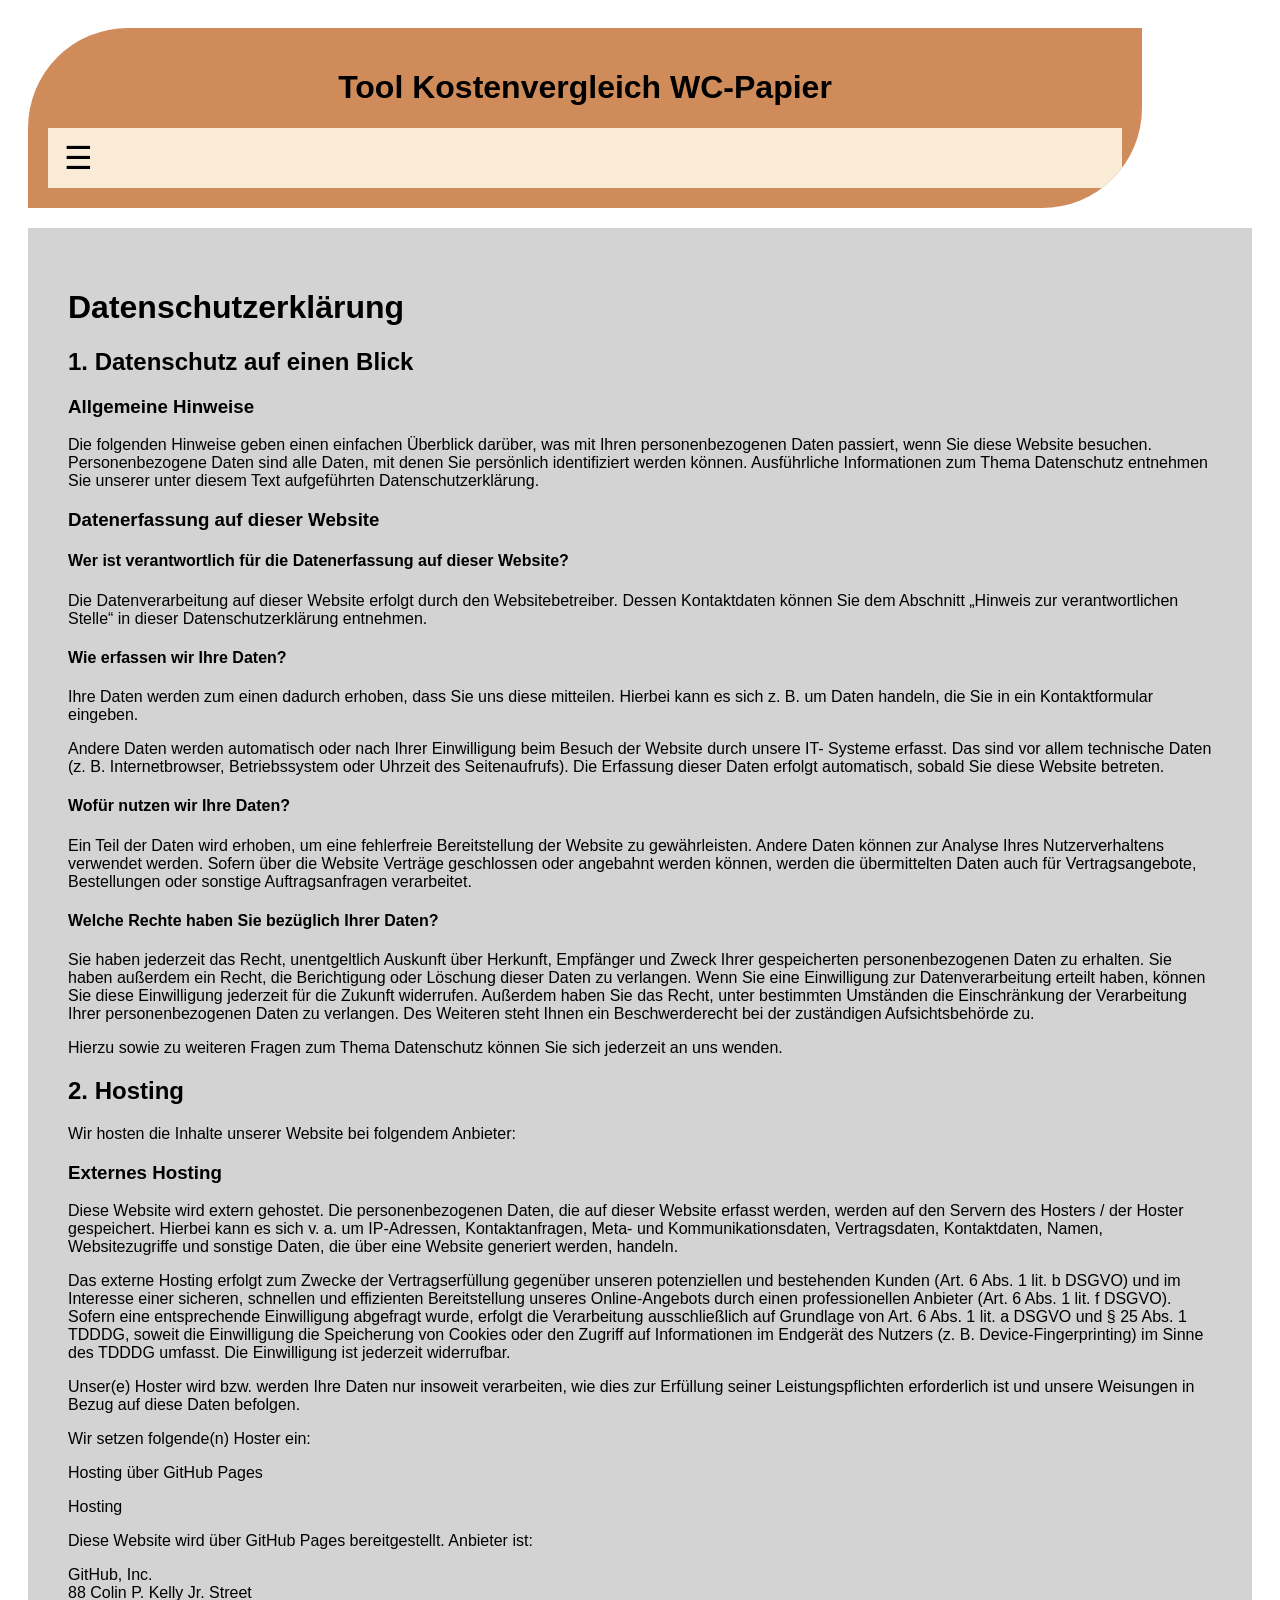
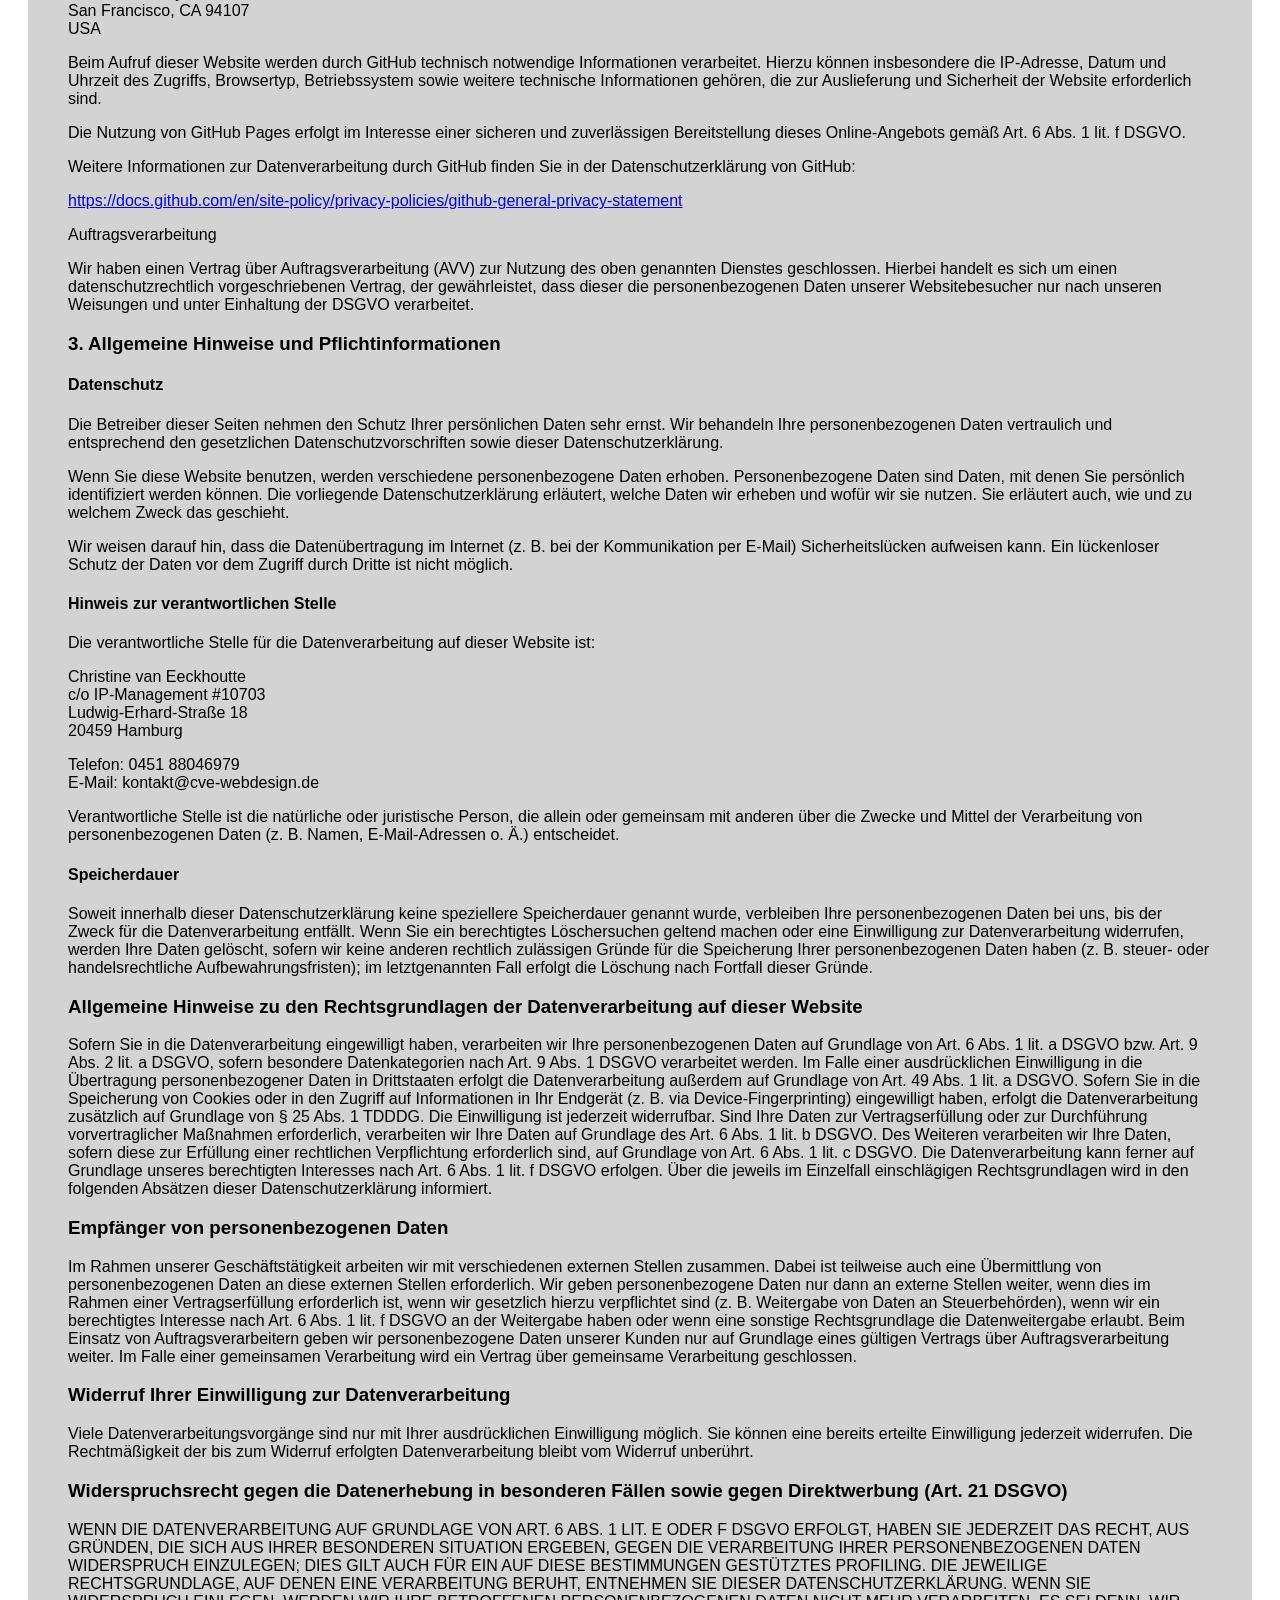
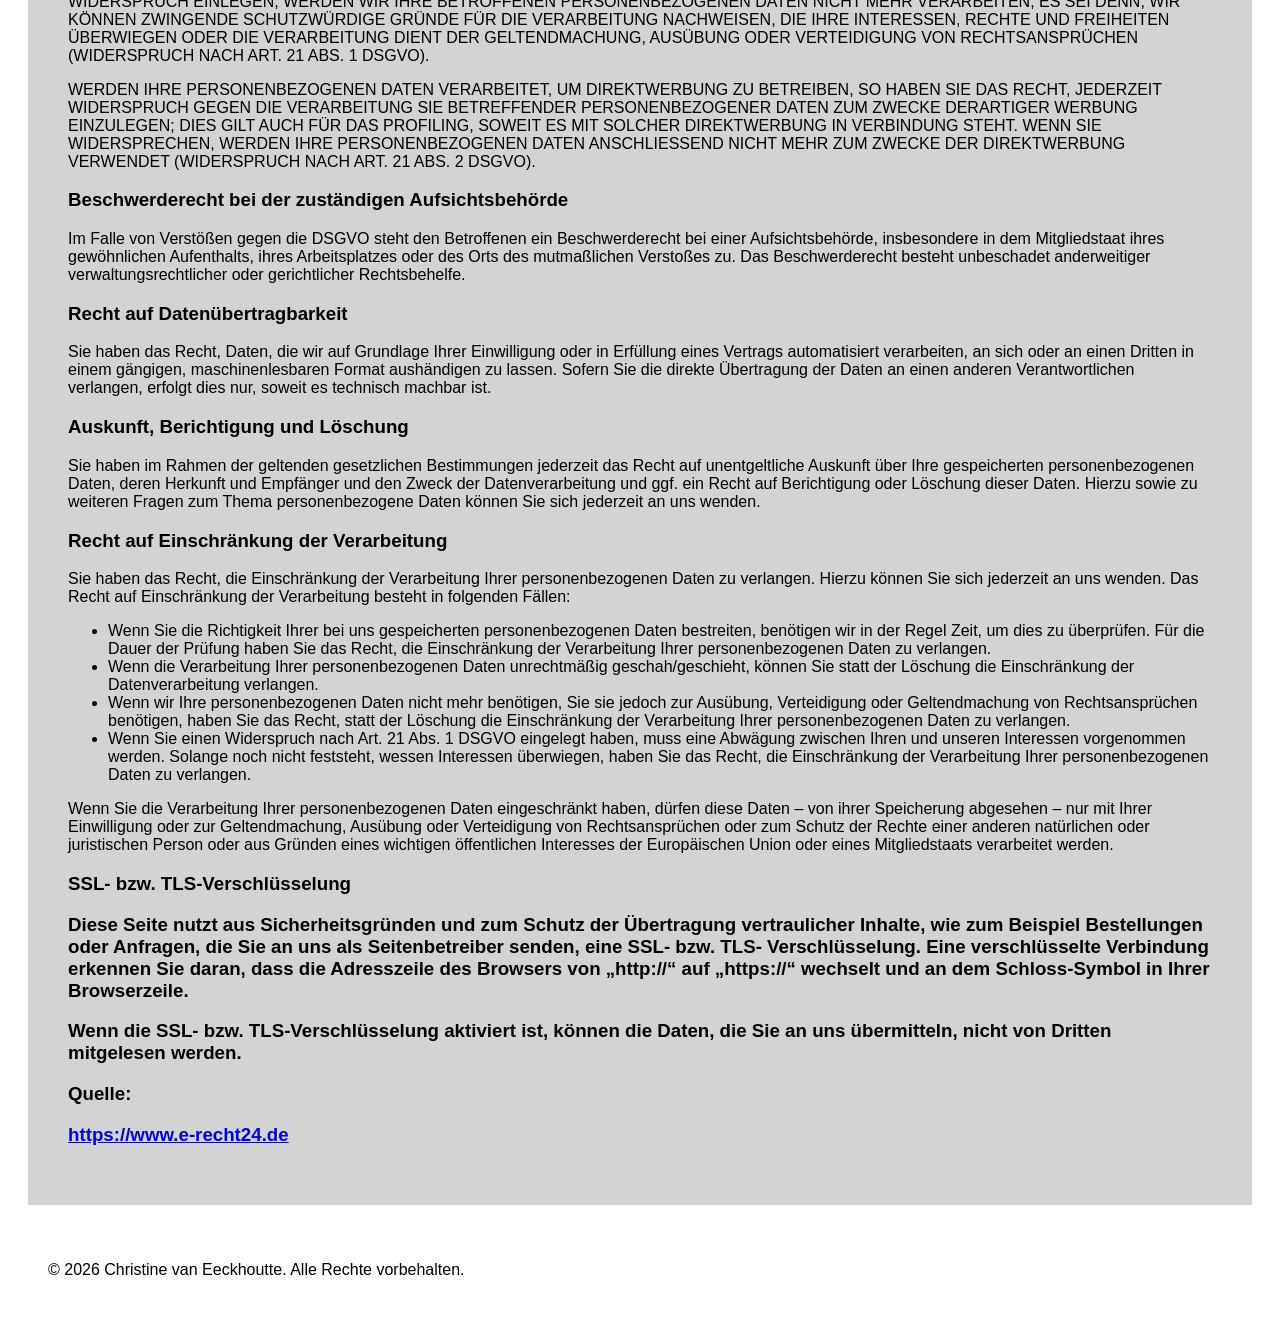
==== commit a7092aef: "einen Link in der Datenschutzerklärung anklickbar gemacht" ====
--- a/datenschutz.html
+++ b/datenschutz.html
@@ -83,7 +83,7 @@
 Online-Angebots gemäß Art. 6 Abs. 1 lit. f DSGVO.</p>
 <p>Weitere Informationen zur Datenverarbeitung durch GitHub finden Sie in der Datenschutzerklärung von
 GitHub:</p>
-<p>https://docs.github.com/en/site-policy/privacy-policies/github-general-privacy-statement</p>
+<a href="https://docs.github.com/en/site-policy/privacy-policies/github-general-privacy-statement">https://docs.github.com/en/site-policy/privacy-policies/github-general-privacy-statement</a>
 <p>Auftragsverarbeitung</p>
 <p>Wir haben einen Vertrag über Auftragsverarbeitung (AVV) zur Nutzung des oben genannten Dienstes
 geschlossen. Hierbei handelt es sich um einen datenschutzrechtlich vorgeschriebenen Vertrag, der
